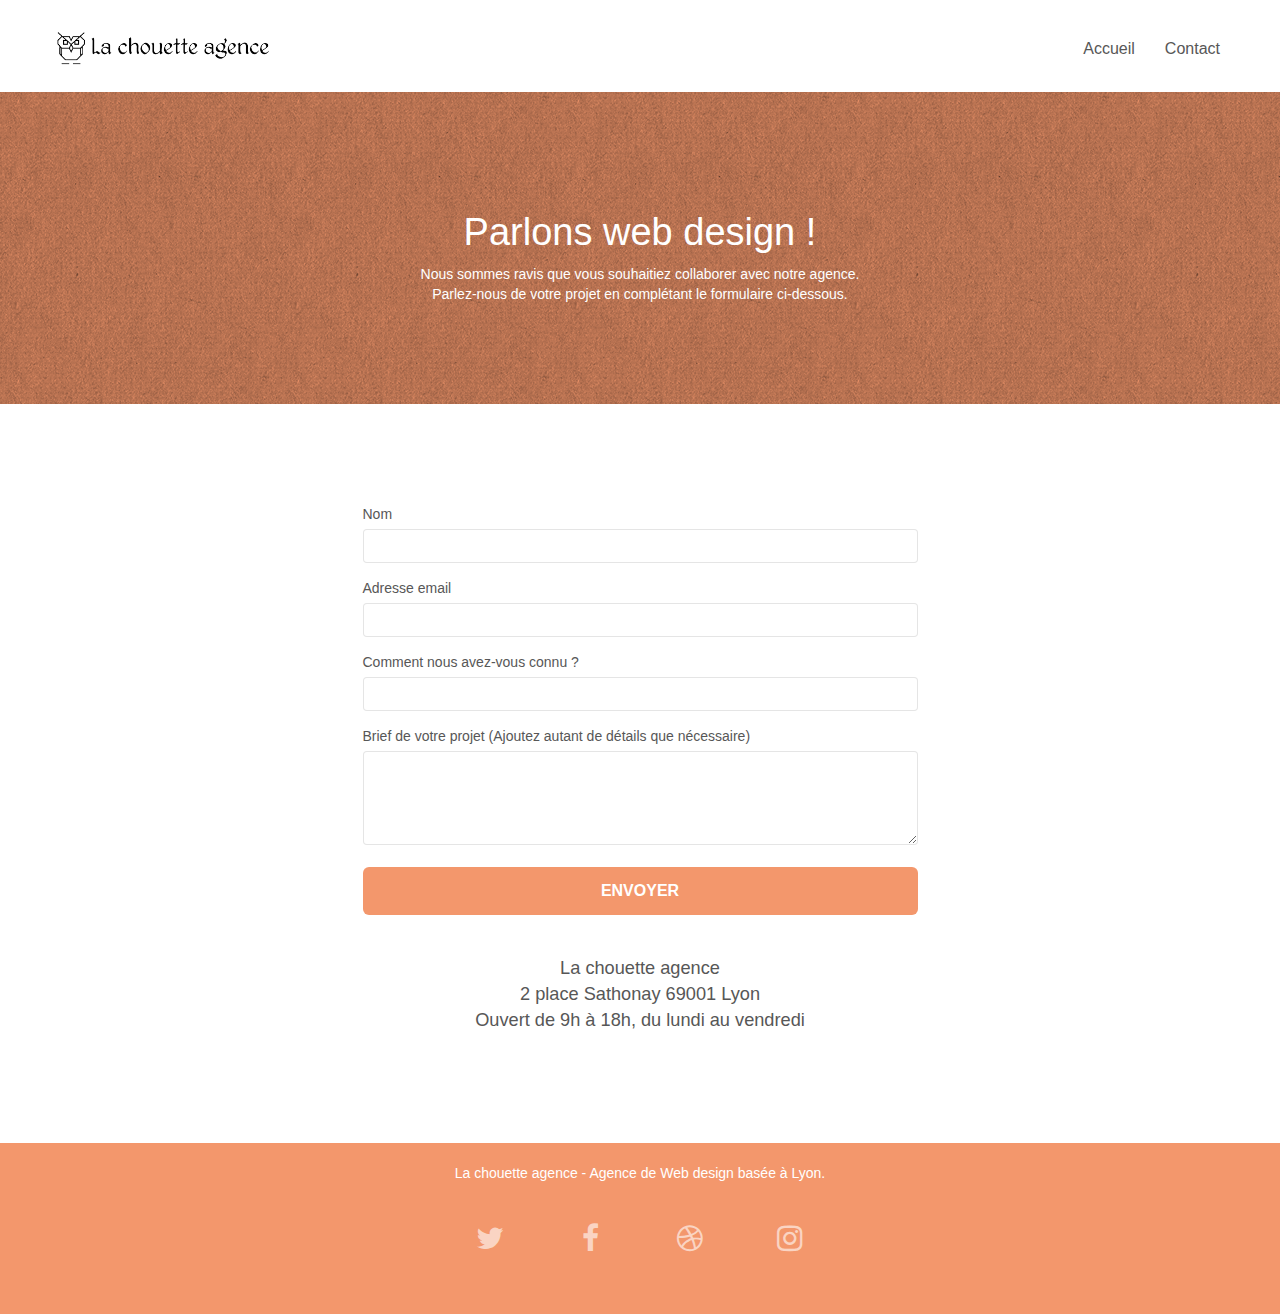
==== contact.html @ a2f92580 "fichier favicon.jpg" ====
<!doctype html>
<html lang="fr">
	<head>
		<meta charset="utf-8">
		<meta name="description" content="Page contact de la chouette agence">
		<meta name="viewport" content="width=device-width, initial-scale=1.0, viewport-fit=cover">
		<meta name="robots" content="index, follow">
		<link rel="shortcut icon" type="image/png" href="/favicon.jpg">
		<link rel="stylesheet" type="text/css" href="./css/bootstrap.css">
		<link rel="stylesheet" type="text/css" href="style.css">
		<link rel="stylesheet" type="text/css" href="./css/font-awesome.css">
		<link rel="stylesheet" type="text/css" href="./css/et-line.min.css">
		<script defer src="./js/jquery-2.1.0.min.js"></script>
		<script defer src="./js/bootstrap.min.js"></script>
		<script defer src="./js/blocs.min.js"></script>
		<script defer src="./js/jqBootstrapValidation.js"></script>
		<script defer src="./js/formHandler.js"></script>
		<title>Contact</title>

		
	<!-- Analytics -->
		<script>(function(w,d,s,l,i){w[l]=w[l]||[];w[l].push({'gtm.start':
		new Date().getTime(),event:'gtm.js'});var f=d.getElementsByTagName(s)[0],
		j=d.createElement(s),dl=l!='dataLayer'?'&l='+l:'';j.async=true;j.src=
		'https://www.googletagmanager.com/gtm.js?id='+i+dl;f.parentNode.insertBefore(j,f);
		})(window,document,'script','dataLayer','GTM-5S43QM8');</script>
	<!-- Analytics END -->
	</head>
	<body>
		<noscript>
			<iframe src="https://www.googletagmanager.com/ns.html?id=GTM-5S43QM8" height="0" width="0" style="display:none;visibility:hidden"></iframe>
		</noscript>
	<!-- Principal conteneur -->
		<main class="page-contact">
			<!-- bloc-0 -->
			<header class="bloc bgc-white l-bloc " id="bloc-0">
				<div class="container bloc-sm">
					<nav class="navbar row">
						<div class="navbar-header">
							<a class="navbar-brand" href="index.html">
								<img src="img/la-chouette-agence.png" alt="atlanta web design logo" height="40" />
							</a>
							<button id="nav-toggle" type="button" class="ui-navbar-toggle navbar-toggle" data-toggle="collapse" data-target=".navbar-1">
								<span class="sr-only">Toggle navigation</span><span class="icon-bar"></span><span class="icon-bar"></span><span class="icon-bar"></span>
							</button>
						</div>
						<div class="collapse navbar-collapse navbar-1 special-dropdown-nav">
							<ul class="site-navigation nav navbar-nav">
								<li>
									<a href="index.html">Accueil</a>
								</li>
								<li>
									<a href="contact.html">Contact</a>
								</li>
							</ul>
						</div>
					</nav>
				</div>
			</header>
			<!-- bloc-0 END -->

			<!-- bloc-6 -->
			<section class="bloc bg-dots-bg bg-repeat bgc-atomic-tangerine d-bloc bloc-bg-texture texture-paper" id="bloc-6">
				<div class="container bloc-lg">
					<div class="row">
						<div class="col-sm-12">
							<h1 class="text-center hero-bloc-text tc-white">
								Parlons web design !
							</h1>
							<p class="text-center mg-lg tc-white tight-width-whitespace">
								Nous sommes ravis que vous souhaitiez collaborer avec notre agence.<br>
								Parlez-nous de votre projet en complétant le formulaire ci-dessous.
							</p>
						</div>
					</div>
				</div>
			</section>
			<!-- bloc-6 END -->

			<!-- bloc-7 -->
			<section class="bloc bgc-white l-bloc" id="bloc-7">
				<div class="container bloc-lg">
					<div class="adress-contact">
						<div class="col-sm-6">
							<form id="form_1" novalidate success-msg="Your message has been sent." fail-msg="Sorry it seems that our mail server is not responding, Sorry for the inconvenience!">
								<div class="form-group">
									<label>
										Nom
									</label>
									<input id="name" class="form-control" required />
								</div>
								<div class="form-group">
									<label>
										Adresse email
									</label>
									<input id="email" class="form-control" type="email" required />
								</div>
								<div class="form-group">
									<label>
										Comment nous avez-vous connu ?
									</label>
									<input class="form-control" type="email" required id="input_504" />
								</div>
								<div class="form-group">
									<label>
										Brief de votre projet (Ajoutez autant de détails que nécessaire)<br>
									</label><textarea id="message" class="form-control" rows="4" cols="50" required></textarea> <!--A voir si c'est normal-->
								</div> 
								<button class="bloc-button btn btn-lg btn-block cta-hero btn-atomic-tangerine" type="submit">
									Envoyer
								</button>
							</form>
						</div>
						<div class="col-sm-7">
							<p>
								<a href="index.html">La chouette agence</a><br>2 place Sathonay 69001 Lyon<br>Ouvert de 9h à 18h, du lundi au vendredi<br>
							</p>
						</div>
					</div>
				</div>
			</section>
			<!-- bloc-7 END -->

			<!-- ScrollToTop Button -->
			<a class="bloc-button btn btn-d scrollToTop" onclick="scrollToTarget('1')"><span class="fa fa-chevron-up"></span></a>
			<!-- ScrollToTop Button END-->
			<!-- Footer - bloc-8 -->
			<footer class="bloc bgc-atomic-tangerine d-bloc" id="bloc-8">
				<div class="container bloc-sm">
					<div class="row">
						<div class="col-sm-12">
							<p class="text-center white">
								La chouette agence - Agence de Web design basée à Lyon.<br>
							</p>
							<div class="row row-no-gutters social">
								<div class="col-sm-3">
									<div class="text-center">
										<a class="social" href="index.html"><span class="fa fa-twitter icon-md"></span></a>
									</div>
								</div>
								<div class="col-sm-3">
									<div class="text-center">
										<a class="social" href="index.html"><span class="fa fa-facebook icon-md"></span></a>
									</div>
								</div>
								<div class="col-sm-3">
									<div class="text-center">
										<a class="social" href="index.html"><span class="fa fa-dribbble icon-md"></span></a>
									</div>
								</div>
								<div class="col-sm-3">
									<div class="text-center">
										<a class="social" href="index.html"><span class="fa fa-instagram icon-md"></span></a>
									</div>
								</div>
							</div>
						</div>
					</div>
				</div>
			</footer>
		<!-- Footer - bloc-8 END -->
		</main>
	<!-- Principal conteneur END -->
	</body>
</html>
---- style.css ----
body{margin:0;padding:0;background:#FFF;overflow-x:hidden;-webkit-font-smoothing:antialiased;-moz-osx-font-smoothing:grayscale}a,button{transition:all .3s ease-in-out;outline:none!important}a:hover{text-decoration:none;cursor:pointer}#page-loading-blocs-notifaction{position:fixed;top:0;bottom:0;width:100%;z-index:100000;background:#fff url("img/pageload-spinner.gif") no-repeat center center}.bloc{width:100%;clear:both;background:50% 50% no-repeat;-webkit-background-size:cover;-moz-background-size:cover;-o-background-size:cover;background-size:cover;position:relative}.bloc .container{padding-left:0;padding-right:0}.bloc-lg{padding:100px 50px}.bloc-md{padding:50px}.bloc-sm{padding:20px 50px}.bg-center,.bg-l-edge,.bg-r-edge,.bg-t-edge,.bg-b-edge,.bg-tl-edge,.bg-bl-edge,.bg-tr-edge,.bg-br-edge,.bg-repeat{-webkit-background-size:auto!important;-moz-background-size:auto!important;-o-background-size:auto!important;background-size:auto!important}.bg-repeat{background:repeat}.bg-t-edge{background:top no-repeat}.bloc-bg-texture::before{content:"";background-size:2px 2px;position:absolute;top:0;bottom:0;left:0;right:0}.texture-paper::before{background:url("img/texture-paper.png");background-size:280px 280px}.b-parallax{background-attachment:fixed}.d-bloc{color:rgba(255,255,255,.7)}.d-bloc button:hover{color:rgba(255,255,255,.9)}.d-bloc .icon-round,.d-bloc .icon-square,.d-bloc .icon-rounded,.d-bloc .icon-semi-rounded-a,.d-bloc .icon-semi-rounded-b{border-color:rgba(255,255,255,.9)}.d-bloc .divider-h span{border-color:rgba(255,255,255,.2)}.d-bloc .a-btn,.d-bloc .navbar a,.d-bloc .navbar-brand,.d-bloc a .icon-sm,.d-bloc a .icon-md,.d-bloc a .icon-lg,.d-bloc a .icon-xl,.d-bloc h1 a,.d-bloc h2 a,.d-bloc h3 a,.d-bloc h4 a,.d-bloc h5 a,.d-bloc h6 a,.d-bloc p a{color:rgba(255,255,255,.6)}.d-bloc .a-btn:hover,.d-bloc .navbar a:hover,.d-bloc .navbar-brand:hover,.d-bloc a:hover .icon-sm,.d-bloc a:hover .icon-md,.d-bloc a:hover .icon-lg,.d-bloc a:hover .icon-xl,.d-bloc h1 a:hover,.d-bloc h2 a:hover,.d-bloc h3 a:hover,.d-bloc h4 a:hover,.d-bloc h5 a:hover,.d-bloc h6 a:hover,.d-bloc p a:hover{color:rgba(255,255,255,1)}.d-bloc .navbar-toggle .icon-bar{background:rgba(255,255,255,1)}.d-bloc .btn-wire,.d-bloc .btn-wire:hover{color:rgba(255,255,255,1);border-color:rgba(255,255,255,1)}.d-bloc .panel{color:rgba(0,0,0,.5)}.d-bloc .panel button:hover{color:rgba(0,0,0,.7)}.d-bloc .panel icon{border-color:rgba(0,0,0,.7)}.d-bloc .panel .divider-h span{border-color:rgba(0,0,0,.1)}.d-bloc .panel .a-btn{color:rgba(0,0,0,.6)}.d-bloc .panel .a-btn:hover{color:rgba(0,0,0,1)}.d-bloc .panel .btn-wire,.d-bloc .panel .btn-wire:hover{color:rgba(0,0,0,.7);border-color:rgba(0,0,0,.3)}.d-bloc .panel,.l-bloc{color:rgba(0,0,0,.5)}.d-bloc .panel button:hover,.l-bloc button:hover{color:rgba(0,0,0,.7)}.l-bloc .icon-round,.l-bloc .icon-square,.l-bloc .icon-rounded,.l-bloc .icon-semi-rounded-a,.l-bloc .icon-semi-rounded-b{border-color:rgba(0,0,0,.7)}.d-bloc .panel .divider-h span,.l-bloc .divider-h span{border-color:rgba(0,0,0,.1)}.d-bloc .panel .a-btn,.l-bloc .a-btn,.l-bloc .navbar a,.l-bloc .navbar-brand,.l-bloc a .icon-sm,.l-bloc a .icon-md,.l-bloc a .icon-lg,.l-bloc a .icon-xl,.l-bloc h1 a,.l-bloc h2 a,.l-bloc h3 a,.l-bloc h4 a,.l-bloc h5 a,.l-bloc h6 a,.l-bloc p a{color:rgba(0,0,0,.6)}.d-bloc .panel .a-btn:hover,.l-bloc .a-btn:hover,.l-bloc .navbar a:hover,.l-bloc .navbar-brand:hover,.l-bloc a:hover .icon-sm,.l-bloc a:hover .icon-md,.l-bloc a:hover .icon-lg,.l-bloc a:hover .icon-xl,.l-bloc h1 a:hover,.l-bloc h2 a:hover,.l-bloc h3 a:hover,.l-bloc h4 a:hover,.l-bloc h5 a:hover,.l-bloc h6 a:hover,.l-bloc p a:hover{color:rgba(0,0,0,1)}.l-bloc .navbar-toggle .icon-bar{color:rgba(0,0,0,.6)}.d-bloc .panel .btn-wire,.d-bloc .panel .btn-wire:hover,.l-bloc .btn-wire,.l-bloc .btn-wire:hover{color:rgba(0,0,0,.7);border-color:rgba(0,0,0,.3)}.voffset{margin-top:30px}.voffset-lg{margin-top:80px}.row-no-gutters{margin-right:0;margin-left:0}.row.row-no-gutters>[class^="col-"],.row.row-no-gutters>[class*=" col-"]{padding-right:0;padding-left:0}#bloc-1-hero h1{font-size:32px}.navbar{margin-bottom:0;z-index:1}.navbar-brand{height:auto;padding:3px 15px;font-size:25px;font-weight:normal;font-weight:600;line-height:44px}.navbar-brand img{max-height:200px;margin:0 5px 0 0;display:inline}.navbar-brand img[src$=svg]{min-width:100px}.nav-center .navbar-brand img{margin:0}.navbar .nav{padding-top:2px;margin-right:-16px;float:right;z-index:1}.nav>li{float:left;margin-top:4px;font-size:16px}.navbar-nav .open .dropdown-menu>li>a{text-align:inherit}.nav>li a:hover,.nav>li a:focus{background:transparent}.navbar-toggle{margin:10px 10px 0 0;border:0}.navbar-toggle:hover{background:transparent!important}.navbar-toggle .icon-bar{background-color:rgba(0,0,0,.5);width:26px}.nav-invert .navbar .nav{float:left}.nav-invert .navbar-header,.nav-invert .navbar-brand{float:right;position:relative;z-index:2}.text-center{text-align:center}@media(min-width:768px){.site-navigation{position:absolute;top:50%;right:20px;transform:translate(0,-50%);-webkit-transform:translateY(-50%)}.nav>li .dropdown-menu a,.nav>li .dropdown-menu a:hover{color:#484848}.nav-invert .site-navigation{left:0;right:0}.nav-center{text-align:center}.nav-center .navbar-header{width:100%}.nav-center .navbar-header,.nav-center .navbar-brand,.nav-center .nav>li{float:none;display:inline-block}.nav-center .site-navigation{position:relative;width:100%;right:0;margin-right:0;margin-top:20px}.nav-center.mini-nav .navbar-toggle{float:none;margin:10px auto 0}}.nav>li>.dropdown a{background:none!important;display:block;padding:14px 15px}nav .caret{margin:0 5px}.dropdown-menu .dropdown-menu{top:-8px;left:100%}.dropdown-menu .dropmenu-flow-right{top:100%;left:0;margin-left:-1px;border-top-left-radius:0;border-top-right-radius:0}.dropdown-menu .dropdown span{border:4px solid black;border-top-color:transparent;border-right-color:transparent;border-bottom-color:transparent;margin:6px -5px 0 0!important;float:right}.mg-md{margin-top:10px;margin-bottom:20px}.mg-lg{margin-top:10px;margin-bottom:40px}.btn{margin:0 5px 5px 0}.btn.pull-right{margin:0 0 5px 5px}.btn-d,.btn-d:hover,.btn-d:focus{color:#FFF;background:rgba(0,0,0,.3)}button{outline:none!important}.btn-rd{border-radius:40px}.btn-clean{border:1px solid rgba(0,0,0,.08);border-bottom-color:rgba(0,0,0,.1);text-shadow:0 1px 0 rgba(0,0,1,.1);box-shadow:0 1px 3px rgba(0,0,1,.25),inset 0 1px 0 0 rgba(255,255,255,.15)}.icon-md{font-size:30px!important}.icon-lg{font-size:60px!important}.sm-shadow{text-shadow:0 1px 2px rgba(0,0,0,.3)}.panel-sq,.panel-sq .panel-heading,.panel-sq .panel-footer{border-radius:0}.panel-rd{border-radius:30px}.panel-rd .panel-heading{border-radius:29px 29px 0 0}.panel-rd .panel-footer{border-radius:0 0 29px 29px}.form-control{border-color:rgba(0,0,0,.1);box-shadow:none}.scrollToTop{width:40px;height:40px;position:fixed;bottom:20px;right:20px;opacity:0;z-index:500;transition:all .3s ease-in-out}.scrollToTop span{margin-top:6px}.showScrollTop{font-size:14px;opacity:1}a[data-lightbox]{position:relative;display:block;text-align:center}a[data-lightbox]:hover::before{content:"+";font-family:"HelveticaNeue-Light","Helvetica Neue Light","Helvetica Neue",Helvetica,Arial;font-size:32px;width:50px;height:50px;margin-left:-25px;border-radius:50%;background:rgba(0,0,0,.6);color:#FFF;font-weight:100;z-index:1;position:absolute;top:50%;transform:translateY(-50%);-webkit-transform:translateY(-50%)}a[data-lightbox]:hover img{opacity:.6;-webkit-animation-fill-mode:none;animation-fill-mode:none}#lightbox-modal{display:flex;align-items:center}#lightbox-modal .modal-dialog{width:90%;max-width:900px;margin:0 auto 0}#lightbox-modal .modal-dialog img{max-height:90vh;margin:0 auto}.lightbox-caption{padding:20px;color:#FFF;background:rgba(0,0,0,.5);position:absolute;left:15px;right:15px;bottom:5px}.close-lightbox{color:#FFF;font-size:30px;position:absolute;top:20px;right:20px;z-index:20;background:rgba(0,0,0,.5);border:0;line-height:30px;padding:0 9px 5px;opacity:.3}.close-lightbox:hover,.next-lightbox:hover,.prev-lightbox:hover{opacity:1.0;color:#FFF}.next-lightbox,.prev-lightbox{font-size:20px;color:rgba(255,255,255,.9);background:rgba(0,0,0,.5);transition:all .2s ease-in-out;position:absolute;top:45%;z-index:1;opacity:.4}.next-lightbox{padding:6px 8px 1px 13px;right:25px}.prev-lightbox{padding:6px 13px 1px 10px;left:25px}.snapshot-lb .modal-body{padding-bottom:45px}.snapshot-lb .lightbox-caption{padding:0;color:rgba(0,0,0,.5);background:0}h1,h2,h3,h4,h5,h6,p,label,.btn,a{font-family:"helvetica";font-weight:400;color:#575757!important}.container{max-width:1440px;margin:0 auto}.hero-bloc-text{font-size:38px}.hero-bloc-text-sub{font-size:36px}.statement-bloc-text{line-height:26px;font-style:italic;font-size:20px;text-align:center;font-weight:lighter;max-width:520px;margin:auto auto auto auto}p{font-size:1em}cite{font-size:.8em}.tight-width-whitespace{max-width:600px;margin:auto auto auto auto}.h1{font-size:20px;font-family:"Open Sans"}.cta-hero{margin-top:22px;color:#fff!important;text-transform:uppercase;padding:12px 28px 12px 28px;font-size:16px;font-weight:700}.social{max-width:400px;margin:40px auto}h2{font-size:2em;line-height:1.4em}h3{font-size:15px;text-transform:uppercase;font-weight:700;color:#333!important}.med-width-whitespace{max-width:800px;margin:auto auto auto auto;box-shadow:0 0 0 #000}h1{color:#333!important}h4{color:#333!important}.icons{margin-bottom:14px;margin-top:24px}.white{color:#fff!important}.portfolio-thumb{margin:auto}.portfolio-row{margin-bottom:44px;margin-top:50px}.avatar{box-shadow:0 4px 9px rgba(0,0,0,0.3)}.black-background{background-color:rgba(165,147,99,0.7);padding:40px 40px 40px 40px}.bold-link{font-weight:900;text-decoration:underline!important}.bgc-white{background-color:#fff}.bgc-dark-slate-blue{background-color:#364577}.bgc-atomic-tangerine{background-color:#f3976c}.tc-white{color:white!important}.btn-atomic-tangerine{background:#f3976c;color:#fff!important}.btn-atomic-tangerine:hover{background:#c27956!important;color:#fff!important}.ltc-white{color:#fff!important}.ltc-white:hover{color:#ccc!important}.ltc-atomic-tangerine{color:#f3976c!important}.ltc-atomic-tangerine:hover{color:#c27956!important}.icon-dark-slate-blue{color:#364577!important;border-color:#364577!important}.bg-dots-bg{background-image:url("img/dots-bg.png")}.bg-lines-h2-bg{background-image:url("img/lines-h2-bg.png")}.bg-banniere{background-image:url("img/la-chouette-agence-banniere.webp")}.bg-presentation{background-image:url("img/image-de-presentation.webp")}.adress-contact{display:flex;flex-direction:column;align-items:center}.col-sm-6{width:50%}.col-sm-7{text-align:center;font-size:1.3em}.bloc-button{margin-bottom:40px}@media(max-width:1024px){.bloc{padding-left:20px;padding-right:20px}.bloc.full-width-bloc,.bloc-tile-2.full-width-bloc .container,.bloc-tile-3.full-width-bloc .container,.bloc-tile-4.full-width-bloc .container{padding-left:0;padding-right:0}}@media(max-width:992px) and (min-width:768px){.navbar .nav{max-width:80%}.nav-center.navbar .nav{max-width:100%}}@media only screen and (min-device-width:768px) and (max-device-width:1024px) and (orientation:landscape){.b-parallax{background-attachment:scroll}}@media only screen and (min-device-width:1024px) and (max-device-width:1366px) and (-webkit-min-device-pixel-ratio:1.5){.b-parallax{background-attachment:scroll}}@media(max-width:991px){.container{width:100%}.b-parallax{background-attachment:scroll}.page-container,#hero-bloc{overflow-x:hidden;position:relative}.bloc{padding-left:constant(safe-area-inset-left);padding-right:constant(safe-area-inset-right)}.bloc-group,.bloc-group .bloc{display:block;width:100%}.bloc-fill-screen .fill-bloc-top-edge,.bloc-fill-screen .fill-bloc-bottom-edge{padding:0 20px;padding-left:constant(safe-area-inset-left);padding-right:constant(safe-area-inset-right)}}@media(max-width:767px){.page-container{overflow-x:hidden;position:relative}h1,h2,h3,h4,h5,h6,p,#disqus_thread{padding-left:10px!important;padding-right:10px!important}.b-parallax{background-attachment:scroll}.navbar .nav{padding-top:0;border-top:1px solid rgba(0,0,0,.2);float:none!important}.navbar.row{margin-left:0;margin-right:0}.site-navigation{position:inherit;transform:none;-webkit-transform:none;-ms-transform:none}.nav>li{margin-top:0;border-bottom:1px solid rgba(0,0,0,.1);background:rgba(0,0,0,.05);text-align:left;padding-left:15px;width:100%}.nav>li:hover{background:rgba(0,0,0,.08)}.dropdown .dropdown a .caret{float:none;margin:5px 0 0 10px!important;border:4px solid black;border-bottom-color:transparent;border-right-color:transparent;border-left-color:transparent}#hero-bloc .navbar .nav{background:rgba(0,0,0,.8)}#hero-bloc .navbar .nav a{color:rgba(255,255,255,.6)}.hero{padding:50px 0}.hero-nav{left:-1px;right:-1px}.navbar-collapse{padding:0;overflow-x:hidden;-webkit-box-shadow:none;box-shadow:none}.navbar-brand img{max-height:40px;width:auto}.nav-invert .navbar-header{float:none;width:100%}.nav-invert .navbar-toggle{float:left;margin-left:10px}.bloc{padding-left:0;padding-right:0}.bloc-xxl,.bloc-xl,.bloc-lg{padding:40px 0}.bloc-sm,.bloc-md{padding-left:0;padding-right:0}.bloc-tile-2 .container,.bloc-tile-3 .container,.bloc-tile-4 .container,.bloc-fill-screen .fill-bloc-top-edge,.bloc-fill-screen .fill-bloc-bottom-edge{padding-left:0;padding-right:0}.a-block{padding:0 10px}.btn-dwn{display:none}.voffset{margin-top:5px}.voffset-md{margin-top:20px}.voffset-lg{margin-top:30px}form{padding:5px}.close-lightbox{display:inline-block}.blocsapp-device-iphone5{background-size:216px 425px;padding-top:60px;width:216px;height:425px}.blocsapp-device-iphone5 img{width:180px;height:320px}.col-sm-6{width:80%}}@media(max-width:425px){.bloc{padding-left:0;padding-right:0}}@media(max-width:767px){.bloc-mob-center-text{text-align:center}.social{display:flex;justify-content:space-between;margin:20px auto}.bloc-lg{text-align:center}.col-sm-10{width:100%}.img-responsive{width:450px}}
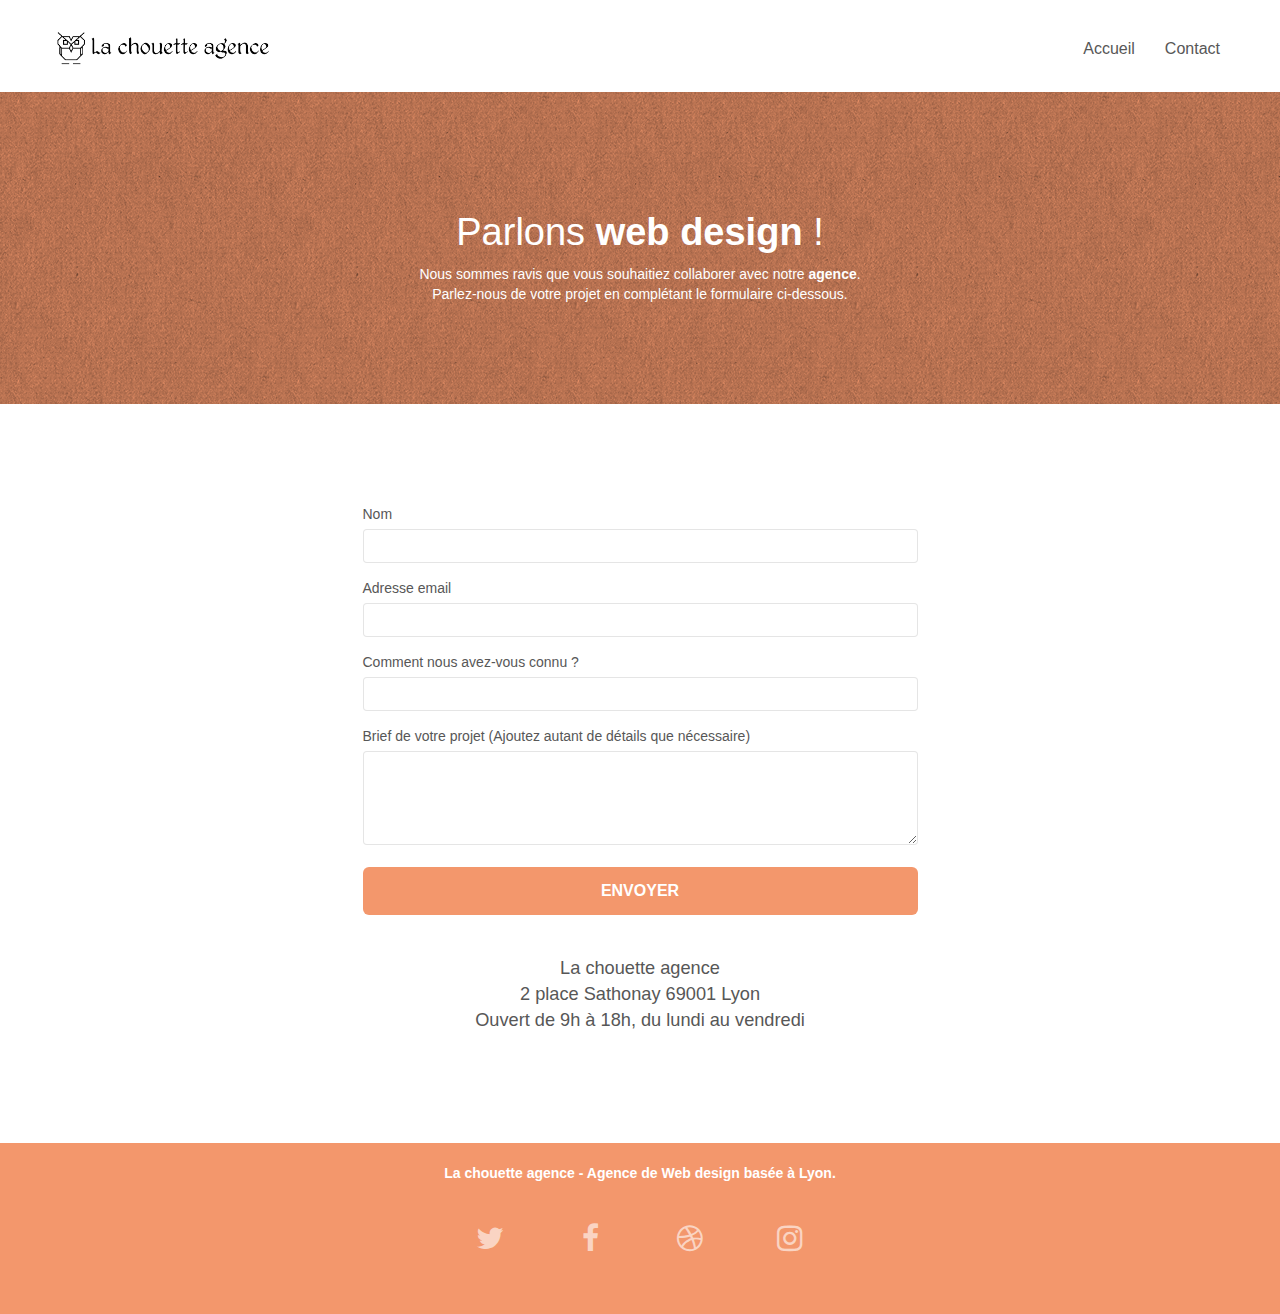
==== commit 56415605: "balisage strong" ====
--- a/contact.html
+++ b/contact.html
@@ -5,7 +5,7 @@
 		<meta name="description" content="Page contact de la chouette agence">
 		<meta name="viewport" content="width=device-width, initial-scale=1.0, viewport-fit=cover">
 		<meta name="robots" content="index, follow">
-		<link rel="shortcut icon" type="image/png" href="/favicon.jpg">
+		<link rel="shortcut icon" type="image/png" href="favicon.jpg">
 		<link rel="stylesheet" type="text/css" href="./css/bootstrap.css">
 		<link rel="stylesheet" type="text/css" href="style.css">
 		<link rel="stylesheet" type="text/css" href="./css/font-awesome.css">
@@ -65,10 +65,10 @@
 					<div class="row">
 						<div class="col-sm-12">
 							<h1 class="text-center hero-bloc-text tc-white">
-								Parlons web design !
+								Parlons <strong>web design</strong> !
 							</h1>
 							<p class="text-center mg-lg tc-white tight-width-whitespace">
-								Nous sommes ravis que vous souhaitiez collaborer avec notre agence.<br>
+								Nous sommes ravis que vous souhaitiez collaborer avec notre <strong>agence</strong>.<br>
 								Parlez-nous de votre projet en complétant le formulaire ci-dessous.
 							</p>
 						</div>
@@ -130,7 +130,7 @@
 					<div class="row">
 						<div class="col-sm-12">
 							<p class="text-center white">
-								La chouette agence - Agence de Web design basée à Lyon.<br>
+								<strong>La chouette agence - Agence de Web design basée à Lyon.</strong><br>
 							</p>
 							<div class="row row-no-gutters social">
 								<div class="col-sm-3">
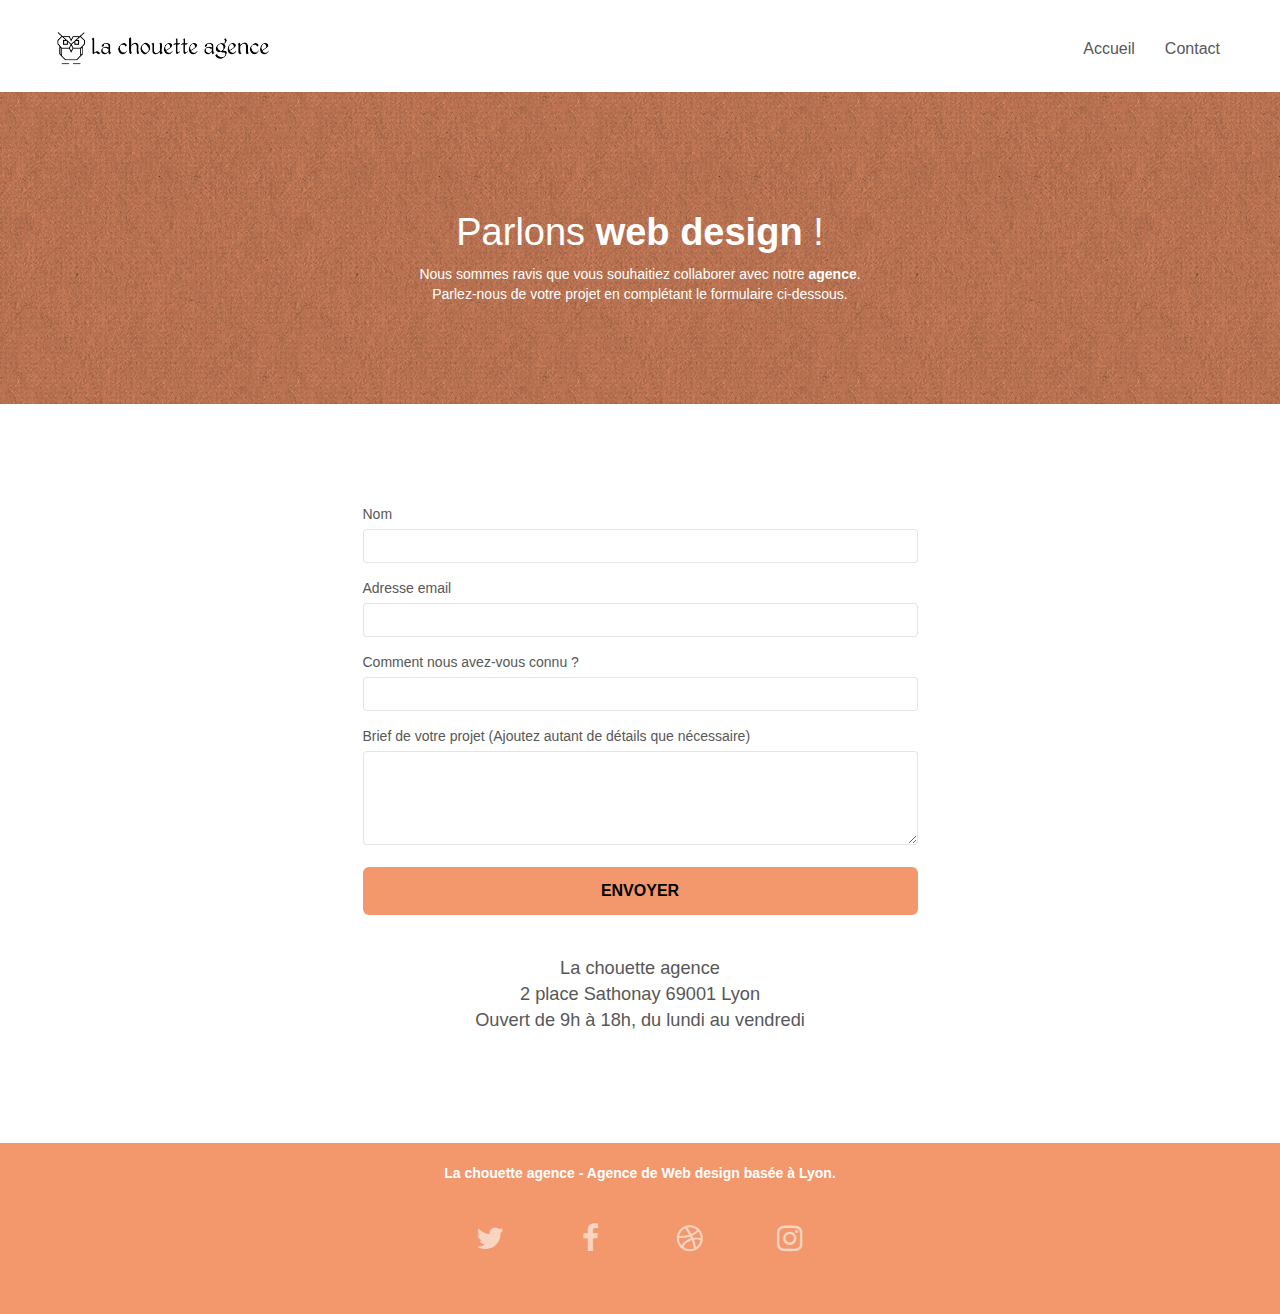
==== commit 81042e8c: "fichier contact.html" ====
--- a/contact.html
+++ b/contact.html
@@ -5,11 +5,12 @@
 		<meta name="description" content="Page contact de la chouette agence">
 		<meta name="viewport" content="width=device-width, initial-scale=1.0, viewport-fit=cover">
 		<meta name="robots" content="index, follow">
+		<meta name="google-site-verification" content="4RukmcJDW3Z5JMfzsbaiPiOfcgIghP70BlbzWwU70LM" />
 		<link rel="shortcut icon" type="image/png" href="favicon.jpg">
 		<link rel="stylesheet" type="text/css" href="./css/bootstrap.css">
 		<link rel="stylesheet" type="text/css" href="style.css">
 		<link rel="stylesheet" type="text/css" href="./css/font-awesome.css">
-		<link rel="stylesheet" type="text/css" href="./css/et-line.min.css">
+		<link rel="stylesheet" type="text/css" href="./css/et-line.css">
 		<script defer src="./js/jquery-2.1.0.min.js"></script>
 		<script defer src="./js/bootstrap.min.js"></script>
 		<script defer src="./js/blocs.min.js"></script>
--- a/style.css
+++ b/style.css
@@ -1 +1 @@
-body{margin:0;padding:0;background:#FFF;overflow-x:hidden;-webkit-font-smoothing:antialiased;-moz-osx-font-smoothing:grayscale}a,button{transition:all .3s ease-in-out;outline:none!important}a:hover{text-decoration:none;cursor:pointer}#page-loading-blocs-notifaction{position:fixed;top:0;bottom:0;width:100%;z-index:100000;background:#fff url("img/pageload-spinner.gif") no-repeat center center}.bloc{width:100%;clear:both;background:50% 50% no-repeat;-webkit-background-size:cover;-moz-background-size:cover;-o-background-size:cover;background-size:cover;position:relative}.bloc .container{padding-left:0;padding-right:0}.bloc-lg{padding:100px 50px}.bloc-md{padding:50px}.bloc-sm{padding:20px 50px}.bg-center,.bg-l-edge,.bg-r-edge,.bg-t-edge,.bg-b-edge,.bg-tl-edge,.bg-bl-edge,.bg-tr-edge,.bg-br-edge,.bg-repeat{-webkit-background-size:auto!important;-moz-background-size:auto!important;-o-background-size:auto!important;background-size:auto!important}.bg-repeat{background:repeat}.bg-t-edge{background:top no-repeat}.bloc-bg-texture::before{content:"";background-size:2px 2px;position:absolute;top:0;bottom:0;left:0;right:0}.texture-paper::before{background:url("img/texture-paper.png");background-size:280px 280px}.b-parallax{background-attachment:fixed}.d-bloc{color:rgba(255,255,255,.7)}.d-bloc button:hover{color:rgba(255,255,255,.9)}.d-bloc .icon-round,.d-bloc .icon-square,.d-bloc .icon-rounded,.d-bloc .icon-semi-rounded-a,.d-bloc .icon-semi-rounded-b{border-color:rgba(255,255,255,.9)}.d-bloc .divider-h span{border-color:rgba(255,255,255,.2)}.d-bloc .a-btn,.d-bloc .navbar a,.d-bloc .navbar-brand,.d-bloc a .icon-sm,.d-bloc a .icon-md,.d-bloc a .icon-lg,.d-bloc a .icon-xl,.d-bloc h1 a,.d-bloc h2 a,.d-bloc h3 a,.d-bloc h4 a,.d-bloc h5 a,.d-bloc h6 a,.d-bloc p a{color:rgba(255,255,255,.6)}.d-bloc .a-btn:hover,.d-bloc .navbar a:hover,.d-bloc .navbar-brand:hover,.d-bloc a:hover .icon-sm,.d-bloc a:hover .icon-md,.d-bloc a:hover .icon-lg,.d-bloc a:hover .icon-xl,.d-bloc h1 a:hover,.d-bloc h2 a:hover,.d-bloc h3 a:hover,.d-bloc h4 a:hover,.d-bloc h5 a:hover,.d-bloc h6 a:hover,.d-bloc p a:hover{color:rgba(255,255,255,1)}.d-bloc .navbar-toggle .icon-bar{background:rgba(255,255,255,1)}.d-bloc .btn-wire,.d-bloc .btn-wire:hover{color:rgba(255,255,255,1);border-color:rgba(255,255,255,1)}.d-bloc .panel{color:rgba(0,0,0,.5)}.d-bloc .panel button:hover{color:rgba(0,0,0,.7)}.d-bloc .panel icon{border-color:rgba(0,0,0,.7)}.d-bloc .panel .divider-h span{border-color:rgba(0,0,0,.1)}.d-bloc .panel .a-btn{color:rgba(0,0,0,.6)}.d-bloc .panel .a-btn:hover{color:rgba(0,0,0,1)}.d-bloc .panel .btn-wire,.d-bloc .panel .btn-wire:hover{color:rgba(0,0,0,.7);border-color:rgba(0,0,0,.3)}.d-bloc .panel,.l-bloc{color:rgba(0,0,0,.5)}.d-bloc .panel button:hover,.l-bloc button:hover{color:rgba(0,0,0,.7)}.l-bloc .icon-round,.l-bloc .icon-square,.l-bloc .icon-rounded,.l-bloc .icon-semi-rounded-a,.l-bloc .icon-semi-rounded-b{border-color:rgba(0,0,0,.7)}.d-bloc .panel .divider-h span,.l-bloc .divider-h span{border-color:rgba(0,0,0,.1)}.d-bloc .panel .a-btn,.l-bloc .a-btn,.l-bloc .navbar a,.l-bloc .navbar-brand,.l-bloc a .icon-sm,.l-bloc a .icon-md,.l-bloc a .icon-lg,.l-bloc a .icon-xl,.l-bloc h1 a,.l-bloc h2 a,.l-bloc h3 a,.l-bloc h4 a,.l-bloc h5 a,.l-bloc h6 a,.l-bloc p a{color:rgba(0,0,0,.6)}.d-bloc .panel .a-btn:hover,.l-bloc .a-btn:hover,.l-bloc .navbar a:hover,.l-bloc .navbar-brand:hover,.l-bloc a:hover .icon-sm,.l-bloc a:hover .icon-md,.l-bloc a:hover .icon-lg,.l-bloc a:hover .icon-xl,.l-bloc h1 a:hover,.l-bloc h2 a:hover,.l-bloc h3 a:hover,.l-bloc h4 a:hover,.l-bloc h5 a:hover,.l-bloc h6 a:hover,.l-bloc p a:hover{color:rgba(0,0,0,1)}.l-bloc .navbar-toggle .icon-bar{color:rgba(0,0,0,.6)}.d-bloc .panel .btn-wire,.d-bloc .panel .btn-wire:hover,.l-bloc .btn-wire,.l-bloc .btn-wire:hover{color:rgba(0,0,0,.7);border-color:rgba(0,0,0,.3)}.voffset{margin-top:30px}.voffset-lg{margin-top:80px}.row-no-gutters{margin-right:0;margin-left:0}.row.row-no-gutters>[class^="col-"],.row.row-no-gutters>[class*=" col-"]{padding-right:0;padding-left:0}#bloc-1-hero h1{font-size:32px}.navbar{margin-bottom:0;z-index:1}.navbar-brand{height:auto;padding:3px 15px;font-size:25px;font-weight:normal;font-weight:600;line-height:44px}.navbar-brand img{max-height:200px;margin:0 5px 0 0;display:inline}.navbar-brand img[src$=svg]{min-width:100px}.nav-center .navbar-brand img{margin:0}.navbar .nav{padding-top:2px;margin-right:-16px;float:right;z-index:1}.nav>li{float:left;margin-top:4px;font-size:16px}.navbar-nav .open .dropdown-menu>li>a{text-align:inherit}.nav>li a:hover,.nav>li a:focus{background:transparent}.navbar-toggle{margin:10px 10px 0 0;border:0}.navbar-toggle:hover{background:transparent!important}.navbar-toggle .icon-bar{background-color:rgba(0,0,0,.5);width:26px}.nav-invert .navbar .nav{float:left}.nav-invert .navbar-header,.nav-invert .navbar-brand{float:right;position:relative;z-index:2}.text-center{text-align:center}@media(min-width:768px){.site-navigation{position:absolute;top:50%;right:20px;transform:translate(0,-50%);-webkit-transform:translateY(-50%)}.nav>li .dropdown-menu a,.nav>li .dropdown-menu a:hover{color:#484848}.nav-invert .site-navigation{left:0;right:0}.nav-center{text-align:center}.nav-center .navbar-header{width:100%}.nav-center .navbar-header,.nav-center .navbar-brand,.nav-center .nav>li{float:none;display:inline-block}.nav-center .site-navigation{position:relative;width:100%;right:0;margin-right:0;margin-top:20px}.nav-center.mini-nav .navbar-toggle{float:none;margin:10px auto 0}}.nav>li>.dropdown a{background:none!important;display:block;padding:14px 15px}nav .caret{margin:0 5px}.dropdown-menu .dropdown-menu{top:-8px;left:100%}.dropdown-menu .dropmenu-flow-right{top:100%;left:0;margin-left:-1px;border-top-left-radius:0;border-top-right-radius:0}.dropdown-menu .dropdown span{border:4px solid black;border-top-color:transparent;border-right-color:transparent;border-bottom-color:transparent;margin:6px -5px 0 0!important;float:right}.mg-md{margin-top:10px;margin-bottom:20px}.mg-lg{margin-top:10px;margin-bottom:40px}.btn{margin:0 5px 5px 0}.btn.pull-right{margin:0 0 5px 5px}.btn-d,.btn-d:hover,.btn-d:focus{color:#FFF;background:rgba(0,0,0,.3)}button{outline:none!important}.btn-rd{border-radius:40px}.btn-clean{border:1px solid rgba(0,0,0,.08);border-bottom-color:rgba(0,0,0,.1);text-shadow:0 1px 0 rgba(0,0,1,.1);box-shadow:0 1px 3px rgba(0,0,1,.25),inset 0 1px 0 0 rgba(255,255,255,.15)}.icon-md{font-size:30px!important}.icon-lg{font-size:60px!important}.sm-shadow{text-shadow:0 1px 2px rgba(0,0,0,.3)}.panel-sq,.panel-sq .panel-heading,.panel-sq .panel-footer{border-radius:0}.panel-rd{border-radius:30px}.panel-rd .panel-heading{border-radius:29px 29px 0 0}.panel-rd .panel-footer{border-radius:0 0 29px 29px}.form-control{border-color:rgba(0,0,0,.1);box-shadow:none}.scrollToTop{width:40px;height:40px;position:fixed;bottom:20px;right:20px;opacity:0;z-index:500;transition:all .3s ease-in-out}.scrollToTop span{margin-top:6px}.showScrollTop{font-size:14px;opacity:1}a[data-lightbox]{position:relative;display:block;text-align:center}a[data-lightbox]:hover::before{content:"+";font-family:"HelveticaNeue-Light","Helvetica Neue Light","Helvetica Neue",Helvetica,Arial;font-size:32px;width:50px;height:50px;margin-left:-25px;border-radius:50%;background:rgba(0,0,0,.6);color:#FFF;font-weight:100;z-index:1;position:absolute;top:50%;transform:translateY(-50%);-webkit-transform:translateY(-50%)}a[data-lightbox]:hover img{opacity:.6;-webkit-animation-fill-mode:none;animation-fill-mode:none}#lightbox-modal{display:flex;align-items:center}#lightbox-modal .modal-dialog{width:90%;max-width:900px;margin:0 auto 0}#lightbox-modal .modal-dialog img{max-height:90vh;margin:0 auto}.lightbox-caption{padding:20px;color:#FFF;background:rgba(0,0,0,.5);position:absolute;left:15px;right:15px;bottom:5px}.close-lightbox{color:#FFF;font-size:30px;position:absolute;top:20px;right:20px;z-index:20;background:rgba(0,0,0,.5);border:0;line-height:30px;padding:0 9px 5px;opacity:.3}.close-lightbox:hover,.next-lightbox:hover,.prev-lightbox:hover{opacity:1.0;color:#FFF}.next-lightbox,.prev-lightbox{font-size:20px;color:rgba(255,255,255,.9);background:rgba(0,0,0,.5);transition:all .2s ease-in-out;position:absolute;top:45%;z-index:1;opacity:.4}.next-lightbox{padding:6px 8px 1px 13px;right:25px}.prev-lightbox{padding:6px 13px 1px 10px;left:25px}.snapshot-lb .modal-body{padding-bottom:45px}.snapshot-lb .lightbox-caption{padding:0;color:rgba(0,0,0,.5);background:0}h1,h2,h3,h4,h5,h6,p,label,.btn,a{font-family:"helvetica";font-weight:400;color:#575757!important}.container{max-width:1440px;margin:0 auto}.hero-bloc-text{font-size:38px}.hero-bloc-text-sub{font-size:36px}.statement-bloc-text{line-height:26px;font-style:italic;font-size:20px;text-align:center;font-weight:lighter;max-width:520px;margin:auto auto auto auto}p{font-size:1em}cite{font-size:.8em}.tight-width-whitespace{max-width:600px;margin:auto auto auto auto}.h1{font-size:20px;font-family:"Open Sans"}.cta-hero{margin-top:22px;color:#fff!important;text-transform:uppercase;padding:12px 28px 12px 28px;font-size:16px;font-weight:700}.social{max-width:400px;margin:40px auto}h2{font-size:2em;line-height:1.4em}h3{font-size:15px;text-transform:uppercase;font-weight:700;color:#333!important}.med-width-whitespace{max-width:800px;margin:auto auto auto auto;box-shadow:0 0 0 #000}h1{color:#333!important}h4{color:#333!important}.icons{margin-bottom:14px;margin-top:24px}.white{color:#fff!important}.portfolio-thumb{margin:auto}.portfolio-row{margin-bottom:44px;margin-top:50px}.avatar{box-shadow:0 4px 9px rgba(0,0,0,0.3)}.black-background{background-color:rgba(165,147,99,0.7);padding:40px 40px 40px 40px}.bold-link{font-weight:900;text-decoration:underline!important}.bgc-white{background-color:#fff}.bgc-dark-slate-blue{background-color:#364577}.bgc-atomic-tangerine{background-color:#f3976c}.tc-white{color:white!important}.btn-atomic-tangerine{background:#f3976c;color:#fff!important}.btn-atomic-tangerine:hover{background:#c27956!important;color:#fff!important}.ltc-white{color:#fff!important}.ltc-white:hover{color:#ccc!important}.ltc-atomic-tangerine{color:#f3976c!important}.ltc-atomic-tangerine:hover{color:#c27956!important}.icon-dark-slate-blue{color:#364577!important;border-color:#364577!important}.bg-dots-bg{background-image:url("img/dots-bg.png")}.bg-lines-h2-bg{background-image:url("img/lines-h2-bg.png")}.bg-banniere{background-image:url("img/la-chouette-agence-banniere.webp")}.bg-presentation{background-image:url("img/image-de-presentation.webp")}.adress-contact{display:flex;flex-direction:column;align-items:center}.col-sm-6{width:50%}.col-sm-7{text-align:center;font-size:1.3em}.bloc-button{margin-bottom:40px}@media(max-width:1024px){.bloc{padding-left:20px;padding-right:20px}.bloc.full-width-bloc,.bloc-tile-2.full-width-bloc .container,.bloc-tile-3.full-width-bloc .container,.bloc-tile-4.full-width-bloc .container{padding-left:0;padding-right:0}}@media(max-width:992px) and (min-width:768px){.navbar .nav{max-width:80%}.nav-center.navbar .nav{max-width:100%}}@media only screen and (min-device-width:768px) and (max-device-width:1024px) and (orientation:landscape){.b-parallax{background-attachment:scroll}}@media only screen and (min-device-width:1024px) and (max-device-width:1366px) and (-webkit-min-device-pixel-ratio:1.5){.b-parallax{background-attachment:scroll}}@media(max-width:991px){.container{width:100%}.b-parallax{background-attachment:scroll}.page-container,#hero-bloc{overflow-x:hidden;position:relative}.bloc{padding-left:constant(safe-area-inset-left);padding-right:constant(safe-area-inset-right)}.bloc-group,.bloc-group .bloc{display:block;width:100%}.bloc-fill-screen .fill-bloc-top-edge,.bloc-fill-screen .fill-bloc-bottom-edge{padding:0 20px;padding-left:constant(safe-area-inset-left);padding-right:constant(safe-area-inset-right)}}@media(max-width:767px){.page-container{overflow-x:hidden;position:relative}h1,h2,h3,h4,h5,h6,p,#disqus_thread{padding-left:10px!important;padding-right:10px!important}.b-parallax{background-attachment:scroll}.navbar .nav{padding-top:0;border-top:1px solid rgba(0,0,0,.2);float:none!important}.navbar.row{margin-left:0;margin-right:0}.site-navigation{position:inherit;transform:none;-webkit-transform:none;-ms-transform:none}.nav>li{margin-top:0;border-bottom:1px solid rgba(0,0,0,.1);background:rgba(0,0,0,.05);text-align:left;padding-left:15px;width:100%}.nav>li:hover{background:rgba(0,0,0,.08)}.dropdown .dropdown a .caret{float:none;margin:5px 0 0 10px!important;border:4px solid black;border-bottom-color:transparent;border-right-color:transparent;border-left-color:transparent}#hero-bloc .navbar .nav{background:rgba(0,0,0,.8)}#hero-bloc .navbar .nav a{color:rgba(255,255,255,.6)}.hero{padding:50px 0}.hero-nav{left:-1px;right:-1px}.navbar-collapse{padding:0;overflow-x:hidden;-webkit-box-shadow:none;box-shadow:none}.navbar-brand img{max-height:40px;width:auto}.nav-invert .navbar-header{float:none;width:100%}.nav-invert .navbar-toggle{float:left;margin-left:10px}.bloc{padding-left:0;padding-right:0}.bloc-xxl,.bloc-xl,.bloc-lg{padding:40px 0}.bloc-sm,.bloc-md{padding-left:0;padding-right:0}.bloc-tile-2 .container,.bloc-tile-3 .container,.bloc-tile-4 .container,.bloc-fill-screen .fill-bloc-top-edge,.bloc-fill-screen .fill-bloc-bottom-edge{padding-left:0;padding-right:0}.a-block{padding:0 10px}.btn-dwn{display:none}.voffset{margin-top:5px}.voffset-md{margin-top:20px}.voffset-lg{margin-top:30px}form{padding:5px}.close-lightbox{display:inline-block}.blocsapp-device-iphone5{background-size:216px 425px;padding-top:60px;width:216px;height:425px}.blocsapp-device-iphone5 img{width:180px;height:320px}.col-sm-6{width:80%}}@media(max-width:425px){.bloc{padding-left:0;padding-right:0}}@media(max-width:767px){.bloc-mob-center-text{text-align:center}.social{display:flex;justify-content:space-between;margin:20px auto}.bloc-lg{text-align:center}.col-sm-10{width:100%}.img-responsive{width:450px}}+body{margin:0;padding:0;background:#FFF;overflow-x:hidden;-webkit-font-smoothing:antialiased;-moz-osx-font-smoothing:grayscale}a,button{transition:all .3s ease-in-out;outline:none!important}a:hover{text-decoration:none;cursor:pointer}#page-loading-blocs-notifaction{position:fixed;top:0;bottom:0;width:100%;z-index:100000;background:#fff url("img/pageload-spinner.gif") no-repeat center center}.bloc{width:100%;clear:both;background:50% 50% no-repeat;-webkit-background-size:cover;-moz-background-size:cover;-o-background-size:cover;background-size:cover;position:relative}.bloc .container{padding-left:0;padding-right:0}.bloc-lg{padding:100px 50px}.bloc-md{padding:50px}.bloc-sm{padding:20px 50px}.bg-center,.bg-l-edge,.bg-r-edge,.bg-t-edge,.bg-b-edge,.bg-tl-edge,.bg-bl-edge,.bg-tr-edge,.bg-br-edge,.bg-repeat{-webkit-background-size:auto!important;-moz-background-size:auto!important;-o-background-size:auto!important;background-size:auto!important}.bg-repeat{background:repeat}.bg-t-edge{background:top no-repeat}.bloc-bg-texture::before{content:"";background-size:2px 2px;position:absolute;top:0;bottom:0;left:0;right:0}.texture-paper::before{background:url("img/texture-paper.png");background-size:280px 280px}.b-parallax{background-attachment:fixed}.d-bloc{color:rgba(255,255,255,.7)}.d-bloc button:hover{color:rgba(255,255,255,.9)}.d-bloc .icon-round,.d-bloc .icon-square,.d-bloc .icon-rounded,.d-bloc .icon-semi-rounded-a,.d-bloc .icon-semi-rounded-b{border-color:rgba(255,255,255,.9)}.d-bloc .divider-h span{border-color:rgba(255,255,255,.2)}.d-bloc .a-btn,.d-bloc .navbar a,.d-bloc .navbar-brand,.d-bloc a .icon-sm,.d-bloc a .icon-md,.d-bloc a .icon-lg,.d-bloc a .icon-xl,.d-bloc h1 a,.d-bloc h2 a,.d-bloc h3 a,.d-bloc h4 a,.d-bloc h5 a,.d-bloc h6 a,.d-bloc p a{color:rgba(255,255,255,.6)}.d-bloc .a-btn:hover,.d-bloc .navbar a:hover,.d-bloc .navbar-brand:hover,.d-bloc a:hover .icon-sm,.d-bloc a:hover .icon-md,.d-bloc a:hover .icon-lg,.d-bloc a:hover .icon-xl,.d-bloc h1 a:hover,.d-bloc h2 a:hover,.d-bloc h3 a:hover,.d-bloc h4 a:hover,.d-bloc h5 a:hover,.d-bloc h6 a:hover,.d-bloc p a:hover{color:rgba(255,255,255,1)}.d-bloc .navbar-toggle .icon-bar{background:rgba(255,255,255,1)}.d-bloc .btn-wire,.d-bloc .btn-wire:hover{color:rgba(255,255,255,1);border-color:rgba(255,255,255,1)}.d-bloc .panel{color:rgba(0,0,0,.5)}.d-bloc .panel button:hover{color:rgba(0,0,0,.7)}.d-bloc .panel icon{border-color:rgba(0,0,0,.7)}.d-bloc .panel .divider-h span{border-color:rgba(0,0,0,.1)}.d-bloc .panel .a-btn{color:rgba(0,0,0,.6)}.d-bloc .panel .a-btn:hover{color:rgba(0,0,0,1)}.d-bloc .panel .btn-wire,.d-bloc .panel .btn-wire:hover{color:rgba(0,0,0,.7);border-color:rgba(0,0,0,.3)}.d-bloc .panel,.l-bloc{color:rgba(0,0,0,.5)}.d-bloc .panel button:hover,.l-bloc button:hover{color:rgba(0,0,0,.7)}.l-bloc .icon-round,.l-bloc .icon-square,.l-bloc .icon-rounded,.l-bloc .icon-semi-rounded-a,.l-bloc .icon-semi-rounded-b{border-color:rgba(0,0,0,.7)}.d-bloc .panel .divider-h span,.l-bloc .divider-h span{border-color:rgba(0,0,0,.1)}.d-bloc .panel .a-btn,.l-bloc .a-btn,.l-bloc .navbar a,.l-bloc .navbar-brand,.l-bloc a .icon-sm,.l-bloc a .icon-md,.l-bloc a .icon-lg,.l-bloc a .icon-xl,.l-bloc h1 a,.l-bloc h2 a,.l-bloc h3 a,.l-bloc h4 a,.l-bloc h5 a,.l-bloc h6 a,.l-bloc p a{color:rgba(0,0,0,.6)}.d-bloc .panel .a-btn:hover,.l-bloc .a-btn:hover,.l-bloc .navbar a:hover,.l-bloc .navbar-brand:hover,.l-bloc a:hover .icon-sm,.l-bloc a:hover .icon-md,.l-bloc a:hover .icon-lg,.l-bloc a:hover .icon-xl,.l-bloc h1 a:hover,.l-bloc h2 a:hover,.l-bloc h3 a:hover,.l-bloc h4 a:hover,.l-bloc h5 a:hover,.l-bloc h6 a:hover,.l-bloc p a:hover{color:rgba(0,0,0,1)}.l-bloc .navbar-toggle .icon-bar{color:rgba(0,0,0,.6)}.d-bloc .panel .btn-wire,.d-bloc .panel .btn-wire:hover,.l-bloc .btn-wire,.l-bloc .btn-wire:hover{color:rgba(0,0,0,.7);border-color:rgba(0,0,0,.3)}.voffset{margin-top:30px}.voffset-lg{margin-top:80px}.row-no-gutters{margin-right:0;margin-left:0}.row.row-no-gutters>[class^="col-"],.row.row-no-gutters>[class*=" col-"]{padding-right:0;padding-left:0}#bloc-1-hero h1{font-size:32px}.navbar{margin-bottom:0;z-index:1}.navbar-brand{height:auto;padding:3px 15px;font-size:25px;font-weight:normal;font-weight:600;line-height:44px}.navbar-brand img{max-height:200px;margin:0 5px 0 0;display:inline}.navbar-brand img[src$=svg]{min-width:100px}.nav-center .navbar-brand img{margin:0}.navbar .nav{padding-top:2px;margin-right:-16px;float:right;z-index:1}.nav>li{float:left;margin-top:4px;font-size:16px}.navbar-nav .open .dropdown-menu>li>a{text-align:inherit}.nav>li a:hover,.nav>li a:focus{background:transparent}.navbar-toggle{margin:10px 10px 0 0;border:0}.navbar-toggle:hover{background:transparent!important}.navbar-toggle .icon-bar{background-color:rgba(0,0,0,.5);width:26px}.nav-invert .navbar .nav{float:left}.nav-invert .navbar-header,.nav-invert .navbar-brand{float:right;position:relative;z-index:2}.text-center{text-align:center}@media(min-width:768px){.site-navigation{position:absolute;top:50%;right:20px;transform:translate(0,-50%);-webkit-transform:translateY(-50%)}.nav>li .dropdown-menu a,.nav>li .dropdown-menu a:hover{color:#484848}.nav-invert .site-navigation{left:0;right:0}.nav-center{text-align:center}.nav-center .navbar-header{width:100%}.nav-center .navbar-header,.nav-center .navbar-brand,.nav-center .nav>li{float:none;display:inline-block}.nav-center .site-navigation{position:relative;width:100%;right:0;margin-right:0;margin-top:20px}.nav-center.mini-nav .navbar-toggle{float:none;margin:10px auto 0}}.nav>li>.dropdown a{background:none!important;display:block;padding:14px 15px}nav .caret{margin:0 5px}.dropdown-menu .dropdown-menu{top:-8px;left:100%}.dropdown-menu .dropmenu-flow-right{top:100%;left:0;margin-left:-1px;border-top-left-radius:0;border-top-right-radius:0}.dropdown-menu .dropdown span{border:4px solid black;border-top-color:transparent;border-right-color:transparent;border-bottom-color:transparent;margin:6px -5px 0 0!important;float:right}.mg-md{margin-top:10px;margin-bottom:20px}.mg-lg{margin-top:10px;margin-bottom:40px}.btn{margin:0 5px 5px 0}.btn.pull-right{margin:0 0 5px 5px}.btn-d,.btn-d:hover,.btn-d:focus{color:#FFF;background:rgba(0,0,0,.3)}button{outline:none!important}.btn-rd{border-radius:40px}.btn-clean{border:1px solid rgba(0,0,0,.08);border-bottom-color:rgba(0,0,0,.1);text-shadow:0 1px 0 rgba(0,0,1,.1);box-shadow:0 1px 3px rgba(0,0,1,.25),inset 0 1px 0 0 rgba(255,255,255,.15)}.icon-md{font-size:30px!important}.icon-lg{font-size:60px!important}.sm-shadow{text-shadow:0 1px 2px rgba(0,0,0,.3)}.panel-sq,.panel-sq .panel-heading,.panel-sq .panel-footer{border-radius:0}.panel-rd{border-radius:30px}.panel-rd .panel-heading{border-radius:29px 29px 0 0}.panel-rd .panel-footer{border-radius:0 0 29px 29px}.form-control{border-color:rgba(0,0,0,.1);box-shadow:none}.scrollToTop{width:40px;height:40px;position:fixed;bottom:20px;right:20px;opacity:0;z-index:500;transition:all .3s ease-in-out}.scrollToTop span{margin-top:6px}.showScrollTop{font-size:14px;opacity:1}a[data-lightbox]{position:relative;display:block;text-align:center}a[data-lightbox]:hover::before{content:"+";font-family:"HelveticaNeue-Light","Helvetica Neue Light","Helvetica Neue",Helvetica,Arial;font-size:32px;width:50px;height:50px;margin-left:-25px;border-radius:50%;background:rgba(0,0,0,.6);color:#FFF;font-weight:100;z-index:1;position:absolute;top:50%;transform:translateY(-50%);-webkit-transform:translateY(-50%)}a[data-lightbox]:hover img{opacity:.6;-webkit-animation-fill-mode:none;animation-fill-mode:none}#lightbox-modal{display:flex;align-items:center}#lightbox-modal .modal-dialog{width:90%;max-width:900px;margin:0 auto 0}#lightbox-modal .modal-dialog img{max-height:90vh;margin:0 auto}.lightbox-caption{padding:20px;color:#FFF;background:rgba(0,0,0,.5);position:absolute;left:15px;right:15px;bottom:5px}.close-lightbox{color:#FFF;font-size:30px;position:absolute;top:20px;right:20px;z-index:20;background:rgba(0,0,0,.5);border:0;line-height:30px;padding:0 9px 5px;opacity:.3}.close-lightbox:hover,.next-lightbox:hover,.prev-lightbox:hover{opacity:1.0;color:#FFF}.next-lightbox,.prev-lightbox{font-size:20px;color:rgba(255,255,255,.9);background:rgba(0,0,0,.5);transition:all .2s ease-in-out;position:absolute;top:45%;z-index:1;opacity:.4}.next-lightbox{padding:6px 8px 1px 13px;right:25px}.prev-lightbox{padding:6px 13px 1px 10px;left:25px}.snapshot-lb .modal-body{padding-bottom:45px}.snapshot-lb .lightbox-caption{padding:0;color:rgba(0,0,0,.5);background:0}h1,h2,h3,h4,h5,h6,p,label,.btn,a{font-family:"helvetica";font-weight:400;color:#575757!important}.container{max-width:1440px;margin:0 auto}.hero-bloc-text{font-size:38px}.hero-bloc-text-sub{font-size:36px}.statement-bloc-text{line-height:26px;font-style:italic;font-size:20px;text-align:center;font-weight:lighter;max-width:520px;margin:auto auto auto auto}p{font-size:1em}cite{font-size:.8em}.tight-width-whitespace{max-width:600px;margin:auto auto auto auto}.h1{font-size:20px;font-family:"Open Sans"}.cta-hero{margin-top:22px;color:#fff!important;text-transform:uppercase;padding:12px 28px 12px 28px;font-size:16px;font-weight:700}.social{max-width:400px;margin:40px auto}h2{font-size:2em;line-height:1.4em}h3{font-size:15px;text-transform:uppercase;font-weight:700;color:#333!important}.med-width-whitespace{max-width:800px;margin:auto auto auto auto;box-shadow:0 0 0 #000}h1{color:#333!important}h4{color:#333!important}.icons{margin-bottom:14px;margin-top:24px}.white{color:#fff!important}.portfolio-thumb{margin:auto}.portfolio-row{margin-bottom:44px;margin-top:50px}.avatar{box-shadow:0 4px 9px rgba(0,0,0,0.3)}.black-background{background-color:rgba(165,147,99,0.7);padding:40px 40px 40px 40px}.bold-link{font-weight:900;text-decoration:underline!important}.bgc-white{background-color:#fff}.bgc-dark-slate-blue{background-color:#364577}.bgc-atomic-tangerine{background-color:#f3976c}.tc-white{color:white!important}.btn-atomic-tangerine{background:#f3976c;color:#000!important}.btn-atomic-tangerine:hover{background:#c27956!important;color:#fff!important}.ltc-white{color:#fff!important}.ltc-white:hover{color:#ccc!important}.ltc-atomic-tangerine{color:#f3976c!important}.ltc-atomic-tangerine:hover{color:#c27956!important}.icon-dark-slate-blue{color:#364577!important;border-color:#364577!important}.bg-dots-bg{background-image:url("img/dots-bg.png")}.bg-lines-h2-bg{background-image:url("img/lines-h2-bg.png")}.bg-banniere{background-image:url("img/la-chouette-agence-banniere.webp")}.bg-presentation{background-image:url("img/image-de-presentation.webp")}.adress-contact{display:flex;flex-direction:column;align-items:center}.col-sm-6{width:50%}.col-sm-7{text-align:center;font-size:1.3em}.bloc-button{margin-bottom:40px}@media(max-width:1024px){.bloc{padding-left:20px;padding-right:20px}.bloc.full-width-bloc,.bloc-tile-2.full-width-bloc .container,.bloc-tile-3.full-width-bloc .container,.bloc-tile-4.full-width-bloc .container{padding-left:0;padding-right:0}}@media(max-width:992px) and (min-width:768px){.navbar .nav{max-width:80%}.nav-center.navbar .nav{max-width:100%}}@media only screen and (min-device-width:768px) and (max-device-width:1024px) and (orientation:landscape){.b-parallax{background-attachment:scroll}}@media only screen and (min-device-width:1024px) and (max-device-width:1366px) and (-webkit-min-device-pixel-ratio:1.5){.b-parallax{background-attachment:scroll}}@media(max-width:991px){.container{width:100%}.b-parallax{background-attachment:scroll}.page-container,#hero-bloc{overflow-x:hidden;position:relative}.bloc{padding-left:constant(safe-area-inset-left);padding-right:constant(safe-area-inset-right)}.bloc-group,.bloc-group .bloc{display:block;width:100%}.bloc-fill-screen .fill-bloc-top-edge,.bloc-fill-screen .fill-bloc-bottom-edge{padding:0 20px;padding-left:constant(safe-area-inset-left);padding-right:constant(safe-area-inset-right)}}@media(max-width:767px){.page-container{overflow-x:hidden;position:relative}h1,h2,h3,h4,h5,h6,p,#disqus_thread{padding-left:10px!important;padding-right:10px!important}.b-parallax{background-attachment:scroll}.navbar .nav{padding-top:0;border-top:1px solid rgba(0,0,0,.2);float:none!important}.navbar.row{margin-left:0;margin-right:0}.site-navigation{position:inherit;transform:none;-webkit-transform:none;-ms-transform:none}.nav>li{margin-top:0;border-bottom:1px solid rgba(0,0,0,.1);background:rgba(0,0,0,.05);text-align:left;padding-left:15px;width:100%}.nav>li:hover{background:rgba(0,0,0,.08)}.dropdown .dropdown a .caret{float:none;margin:5px 0 0 10px!important;border:4px solid black;border-bottom-color:transparent;border-right-color:transparent;border-left-color:transparent}#hero-bloc .navbar .nav{background:rgba(0,0,0,.8)}#hero-bloc .navbar .nav a{color:rgba(255,255,255,.6)}.hero{padding:50px 0}.hero-nav{left:-1px;right:-1px}.navbar-collapse{padding:0;overflow-x:hidden;-webkit-box-shadow:none;box-shadow:none}.navbar-brand img{max-height:40px;width:auto}.nav-invert .navbar-header{float:none;width:100%}.nav-invert .navbar-toggle{float:left;margin-left:10px}.bloc{padding-left:0;padding-right:0}.bloc-xxl,.bloc-xl,.bloc-lg{padding:40px 0}.bloc-sm,.bloc-md{padding-left:0;padding-right:0}.bloc-tile-2 .container,.bloc-tile-3 .container,.bloc-tile-4 .container,.bloc-fill-screen .fill-bloc-top-edge,.bloc-fill-screen .fill-bloc-bottom-edge{padding-left:0;padding-right:0}.a-block{padding:0 10px}.btn-dwn{display:none}.voffset{margin-top:5px}.voffset-md{margin-top:20px}.voffset-lg{margin-top:30px}form{padding:5px}.close-lightbox{display:inline-block}.blocsapp-device-iphone5{background-size:216px 425px;padding-top:60px;width:216px;height:425px}.blocsapp-device-iphone5 img{width:180px;height:320px}.col-sm-6{width:80%}}@media(max-width:425px){.bloc{padding-left:0;padding-right:0}}@media(max-width:767px){.bloc-mob-center-text{text-align:center}.social{display:flex;justify-content:space-between;margin:20px auto}.bloc-lg{text-align:center}.col-sm-10{width:100%}.img-responsive{width:450px}}--- a/css/et-line.css
+++ b/css/et-line.css
@@ -0,0 +1 @@
+@font-face{font-family:et-line;src:url(../fonts/et-line.eot);src:url(../fonts/et-line.eot?#iefix) format('embedded-opentype'),url(../fonts/et-line.woff) format('woff'),url(../fonts/et-line.ttf) format('truetype'),url(../fonts/et-line.svg#et-line) format('svg');font-weight:400;font-style:normal}.et-icon-adjustments,.et-icon-alarmclock,.et-icon-anchor,.et-icon-aperture,.et-icon-attachment,.et-icon-bargraph,.et-icon-basket,.et-icon-beaker,.et-icon-bike,.et-icon-book-open,.et-icon-briefcase,.et-icon-browser,.et-icon-calendar,.et-icon-camera,.et-icon-caution,.et-icon-chat,.et-icon-circle-compass,.et-icon-clipboard,.et-icon-clock,.et-icon-cloud,.et-icon-compass,.et-icon-desktop,.et-icon-dial,.et-icon-document,.et-icon-documents,.et-icon-download,.et-icon-dribbble,.et-icon-edit,.et-icon-envelope,.et-icon-expand,.et-icon-facebook,.et-icon-flag,.et-icon-focus,.et-icon-gears,.et-icon-genius,.et-icon-gift,.et-icon-global,.et-icon-globe,.et-icon-googleplus,.et-icon-grid,.et-icon-happy,.et-icon-hazardous,.et-icon-heart,.et-icon-hotairballoon,.et-icon-hourglass,.et-icon-key,.et-icon-laptop,.et-icon-layers,.et-icon-lifesaver,.et-icon-lightbulb,.et-icon-linegraph,.et-icon-linkedin,.et-icon-lock,.et-icon-magnifying-glass,.et-icon-map,.et-icon-map-pin,.et-icon-megaphone,.et-icon-mic,.et-icon-mobile,.et-icon-newspaper,.et-icon-notebook,.et-icon-paintbrush,.et-icon-paperclip,.et-icon-pencil,.et-icon-phone,.et-icon-picture,.et-icon-pictures,.et-icon-piechart,.et-icon-presentation,.et-icon-pricetags,.et-icon-printer,.et-icon-profile-female,.et-icon-profile-male,.et-icon-puzzle,.et-icon-quote,.et-icon-recycle,.et-icon-refresh,.et-icon-ribbon,.et-icon-rss,.et-icon-sad,.et-icon-scissors,.et-icon-scope,.et-icon-search,.et-icon-shield,.et-icon-speedometer,.et-icon-strategy,.et-icon-streetsign,.et-icon-tablet,.et-icon-target,.et-icon-telescope,.et-icon-toolbox,.et-icon-tools,.et-icon-tools-2,.et-icon-trophy,.et-icon-tumblr,.et-icon-twitter,.et-icon-upload,.et-icon-video,.et-icon-wallet,.et-icon-wine{font-family:et-line;speak:none;font-style:normal;font-weight:400;font-variant:normal;text-transform:none;line-height:1;-webkit-font-smoothing:antialiased;-moz-osx-font-smoothing:grayscale;display:inline-block}.et-icon-mobile:before{content:"\e000"}.et-icon-laptop:before{content:"\e001"}.et-icon-desktop:before{content:"\e002"}.et-icon-tablet:before{content:"\e003"}.et-icon-phone:before{content:"\e004"}.et-icon-document:before{content:"\e005"}.et-icon-documents:before{content:"\e006"}.et-icon-search:before{content:"\e007"}.et-icon-clipboard:before{content:"\e008"}.et-icon-newspaper:before{content:"\e009"}.et-icon-notebook:before{content:"\e00a"}.et-icon-book-open:before{content:"\e00b"}.et-icon-browser:before{content:"\e00c"}.et-icon-calendar:before{content:"\e00d"}.et-icon-presentation:before{content:"\e00e"}.et-icon-picture:before{content:"\e00f"}.et-icon-pictures:before{content:"\e010"}.et-icon-video:before{content:"\e011"}.et-icon-camera:before{content:"\e012"}.et-icon-printer:before{content:"\e013"}.et-icon-toolbox:before{content:"\e014"}.et-icon-briefcase:before{content:"\e015"}.et-icon-wallet:before{content:"\e016"}.et-icon-gift:before{content:"\e017"}.et-icon-bargraph:before{content:"\e018"}.et-icon-grid:before{content:"\e019"}.et-icon-expand:before{content:"\e01a"}.et-icon-focus:before{content:"\e01b"}.et-icon-edit:before{content:"\e01c"}.et-icon-adjustments:before{content:"\e01d"}.et-icon-ribbon:before{content:"\e01e"}.et-icon-hourglass:before{content:"\e01f"}.et-icon-lock:before{content:"\e020"}.et-icon-megaphone:before{content:"\e021"}.et-icon-shield:before{content:"\e022"}.et-icon-trophy:before{content:"\e023"}.et-icon-flag:before{content:"\e024"}.et-icon-map:before{content:"\e025"}.et-icon-puzzle:before{content:"\e026"}.et-icon-basket:before{content:"\e027"}.et-icon-envelope:before{content:"\e028"}.et-icon-streetsign:before{content:"\e029"}.et-icon-telescope:before{content:"\e02a"}.et-icon-gears:before{content:"\e02b"}.et-icon-key:before{content:"\e02c"}.et-icon-paperclip:before{content:"\e02d"}.et-icon-attachment:before{content:"\e02e"}.et-icon-pricetags:before{content:"\e02f"}.et-icon-lightbulb:before{content:"\e030"}.et-icon-layers:before{content:"\e031"}.et-icon-pencil:before{content:"\e032"}.et-icon-tools:before{content:"\e033"}.et-icon-tools-2:before{content:"\e034"}.et-icon-scissors:before{content:"\e035"}.et-icon-paintbrush:before{content:"\e036"}.et-icon-magnifying-glass:before{content:"\e037"}.et-icon-circle-compass:before{content:"\e038"}.et-icon-linegraph:before{content:"\e039"}.et-icon-mic:before{content:"\e03a"}.et-icon-strategy:before{content:"\e03b"}.et-icon-beaker:before{content:"\e03c"}.et-icon-caution:before{content:"\e03d"}.et-icon-recycle:before{content:"\e03e"}.et-icon-anchor:before{content:"\e03f"}.et-icon-profile-male:before{content:"\e040"}.et-icon-profile-female:before{content:"\e041"}.et-icon-bike:before{content:"\e042"}.et-icon-wine:before{content:"\e043"}.et-icon-hotairballoon:before{content:"\e044"}.et-icon-globe:before{content:"\e045"}.et-icon-genius:before{content:"\e046"}.et-icon-map-pin:before{content:"\e047"}.et-icon-dial:before{content:"\e048"}.et-icon-chat:before{content:"\e049"}.et-icon-heart:before{content:"\e04a"}.et-icon-cloud:before{content:"\e04b"}.et-icon-upload:before{content:"\e04c"}.et-icon-download:before{content:"\e04d"}.et-icon-target:before{content:"\e04e"}.et-icon-hazardous:before{content:"\e04f"}.et-icon-piechart:before{content:"\e050"}.et-icon-speedometer:before{content:"\e051"}.et-icon-global:before{content:"\e052"}.et-icon-compass:before{content:"\e053"}.et-icon-lifesaver:before{content:"\e054"}.et-icon-clock:before{content:"\e055"}.et-icon-aperture:before{content:"\e056"}.et-icon-quote:before{content:"\e057"}.et-icon-scope:before{content:"\e058"}.et-icon-alarmclock:before{content:"\e059"}.et-icon-refresh:before{content:"\e05a"}.et-icon-happy:before{content:"\e05b"}.et-icon-sad:before{content:"\e05c"}.et-icon-facebook:before{content:"\e05d"}.et-icon-twitter:before{content:"\e05e"}.et-icon-googleplus:before{content:"\e05f"}.et-icon-rss:before{content:"\e060"}.et-icon-tumblr:before{content:"\e061"}.et-icon-linkedin:before{content:"\e062"}.et-icon-dribbble:before{content:"\e063"}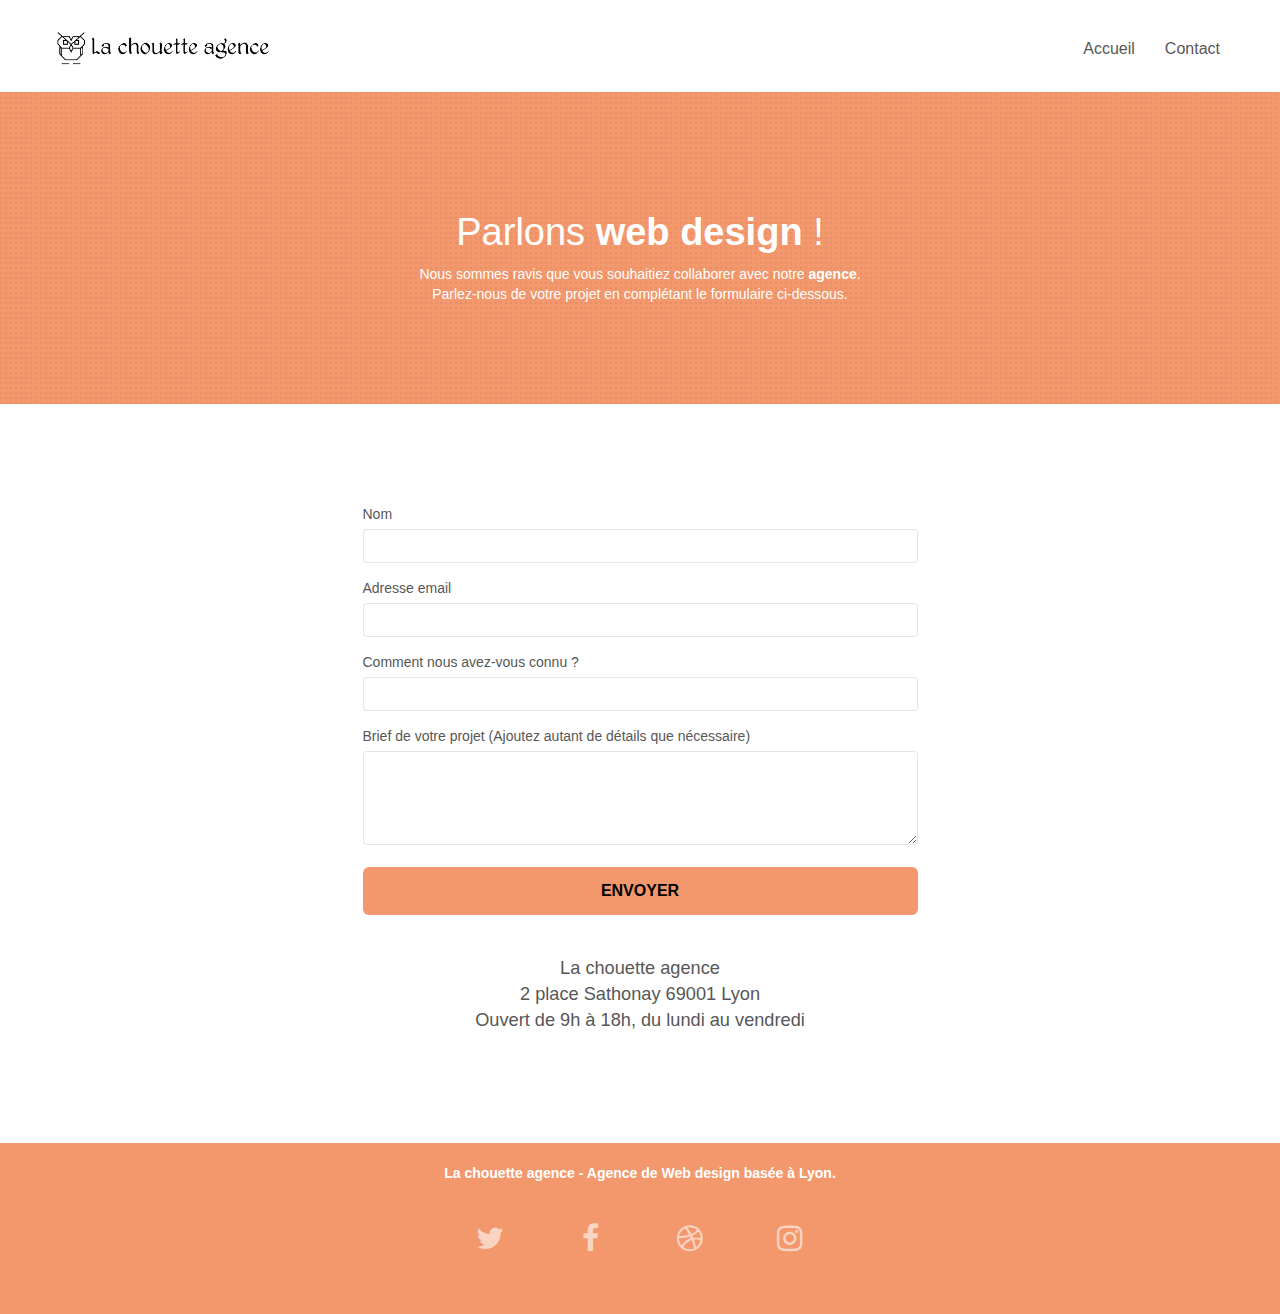
==== commit 16ad76bd: "Update contact.html" ====
--- a/contact.html
+++ b/contact.html
@@ -39,7 +39,7 @@
 					<nav class="navbar row">
 						<div class="navbar-header">
 							<a class="navbar-brand" href="index.html">
-								<img src="img/la-chouette-agence.png" alt="atlanta web design logo" height="40" />
+								<img src="img/la-chouette-agence.webp" alt="atlanta web design logo" height="40" />
 							</a>
 							<button id="nav-toggle" type="button" class="ui-navbar-toggle navbar-toggle" data-toggle="collapse" data-target=".navbar-1">
 								<span class="sr-only">Toggle navigation</span><span class="icon-bar"></span><span class="icon-bar"></span><span class="icon-bar"></span>
--- a/style.css
+++ b/style.css
@@ -1 +1 @@
-body{margin:0;padding:0;background:#FFF;overflow-x:hidden;-webkit-font-smoothing:antialiased;-moz-osx-font-smoothing:grayscale}a,button{transition:all .3s ease-in-out;outline:none!important}a:hover{text-decoration:none;cursor:pointer}#page-loading-blocs-notifaction{position:fixed;top:0;bottom:0;width:100%;z-index:100000;background:#fff url("img/pageload-spinner.gif") no-repeat center center}.bloc{width:100%;clear:both;background:50% 50% no-repeat;-webkit-background-size:cover;-moz-background-size:cover;-o-background-size:cover;background-size:cover;position:relative}.bloc .container{padding-left:0;padding-right:0}.bloc-lg{padding:100px 50px}.bloc-md{padding:50px}.bloc-sm{padding:20px 50px}.bg-center,.bg-l-edge,.bg-r-edge,.bg-t-edge,.bg-b-edge,.bg-tl-edge,.bg-bl-edge,.bg-tr-edge,.bg-br-edge,.bg-repeat{-webkit-background-size:auto!important;-moz-background-size:auto!important;-o-background-size:auto!important;background-size:auto!important}.bg-repeat{background:repeat}.bg-t-edge{background:top no-repeat}.bloc-bg-texture::before{content:"";background-size:2px 2px;position:absolute;top:0;bottom:0;left:0;right:0}.texture-paper::before{background:url("img/texture-paper.png");background-size:280px 280px}.b-parallax{background-attachment:fixed}.d-bloc{color:rgba(255,255,255,.7)}.d-bloc button:hover{color:rgba(255,255,255,.9)}.d-bloc .icon-round,.d-bloc .icon-square,.d-bloc .icon-rounded,.d-bloc .icon-semi-rounded-a,.d-bloc .icon-semi-rounded-b{border-color:rgba(255,255,255,.9)}.d-bloc .divider-h span{border-color:rgba(255,255,255,.2)}.d-bloc .a-btn,.d-bloc .navbar a,.d-bloc .navbar-brand,.d-bloc a .icon-sm,.d-bloc a .icon-md,.d-bloc a .icon-lg,.d-bloc a .icon-xl,.d-bloc h1 a,.d-bloc h2 a,.d-bloc h3 a,.d-bloc h4 a,.d-bloc h5 a,.d-bloc h6 a,.d-bloc p a{color:rgba(255,255,255,.6)}.d-bloc .a-btn:hover,.d-bloc .navbar a:hover,.d-bloc .navbar-brand:hover,.d-bloc a:hover .icon-sm,.d-bloc a:hover .icon-md,.d-bloc a:hover .icon-lg,.d-bloc a:hover .icon-xl,.d-bloc h1 a:hover,.d-bloc h2 a:hover,.d-bloc h3 a:hover,.d-bloc h4 a:hover,.d-bloc h5 a:hover,.d-bloc h6 a:hover,.d-bloc p a:hover{color:rgba(255,255,255,1)}.d-bloc .navbar-toggle .icon-bar{background:rgba(255,255,255,1)}.d-bloc .btn-wire,.d-bloc .btn-wire:hover{color:rgba(255,255,255,1);border-color:rgba(255,255,255,1)}.d-bloc .panel{color:rgba(0,0,0,.5)}.d-bloc .panel button:hover{color:rgba(0,0,0,.7)}.d-bloc .panel icon{border-color:rgba(0,0,0,.7)}.d-bloc .panel .divider-h span{border-color:rgba(0,0,0,.1)}.d-bloc .panel .a-btn{color:rgba(0,0,0,.6)}.d-bloc .panel .a-btn:hover{color:rgba(0,0,0,1)}.d-bloc .panel .btn-wire,.d-bloc .panel .btn-wire:hover{color:rgba(0,0,0,.7);border-color:rgba(0,0,0,.3)}.d-bloc .panel,.l-bloc{color:rgba(0,0,0,.5)}.d-bloc .panel button:hover,.l-bloc button:hover{color:rgba(0,0,0,.7)}.l-bloc .icon-round,.l-bloc .icon-square,.l-bloc .icon-rounded,.l-bloc .icon-semi-rounded-a,.l-bloc .icon-semi-rounded-b{border-color:rgba(0,0,0,.7)}.d-bloc .panel .divider-h span,.l-bloc .divider-h span{border-color:rgba(0,0,0,.1)}.d-bloc .panel .a-btn,.l-bloc .a-btn,.l-bloc .navbar a,.l-bloc .navbar-brand,.l-bloc a .icon-sm,.l-bloc a .icon-md,.l-bloc a .icon-lg,.l-bloc a .icon-xl,.l-bloc h1 a,.l-bloc h2 a,.l-bloc h3 a,.l-bloc h4 a,.l-bloc h5 a,.l-bloc h6 a,.l-bloc p a{color:rgba(0,0,0,.6)}.d-bloc .panel .a-btn:hover,.l-bloc .a-btn:hover,.l-bloc .navbar a:hover,.l-bloc .navbar-brand:hover,.l-bloc a:hover .icon-sm,.l-bloc a:hover .icon-md,.l-bloc a:hover .icon-lg,.l-bloc a:hover .icon-xl,.l-bloc h1 a:hover,.l-bloc h2 a:hover,.l-bloc h3 a:hover,.l-bloc h4 a:hover,.l-bloc h5 a:hover,.l-bloc h6 a:hover,.l-bloc p a:hover{color:rgba(0,0,0,1)}.l-bloc .navbar-toggle .icon-bar{color:rgba(0,0,0,.6)}.d-bloc .panel .btn-wire,.d-bloc .panel .btn-wire:hover,.l-bloc .btn-wire,.l-bloc .btn-wire:hover{color:rgba(0,0,0,.7);border-color:rgba(0,0,0,.3)}.voffset{margin-top:30px}.voffset-lg{margin-top:80px}.row-no-gutters{margin-right:0;margin-left:0}.row.row-no-gutters>[class^="col-"],.row.row-no-gutters>[class*=" col-"]{padding-right:0;padding-left:0}#bloc-1-hero h1{font-size:32px}.navbar{margin-bottom:0;z-index:1}.navbar-brand{height:auto;padding:3px 15px;font-size:25px;font-weight:normal;font-weight:600;line-height:44px}.navbar-brand img{max-height:200px;margin:0 5px 0 0;display:inline}.navbar-brand img[src$=svg]{min-width:100px}.nav-center .navbar-brand img{margin:0}.navbar .nav{padding-top:2px;margin-right:-16px;float:right;z-index:1}.nav>li{float:left;margin-top:4px;font-size:16px}.navbar-nav .open .dropdown-menu>li>a{text-align:inherit}.nav>li a:hover,.nav>li a:focus{background:transparent}.navbar-toggle{margin:10px 10px 0 0;border:0}.navbar-toggle:hover{background:transparent!important}.navbar-toggle .icon-bar{background-color:rgba(0,0,0,.5);width:26px}.nav-invert .navbar .nav{float:left}.nav-invert .navbar-header,.nav-invert .navbar-brand{float:right;position:relative;z-index:2}.text-center{text-align:center}@media(min-width:768px){.site-navigation{position:absolute;top:50%;right:20px;transform:translate(0,-50%);-webkit-transform:translateY(-50%)}.nav>li .dropdown-menu a,.nav>li .dropdown-menu a:hover{color:#484848}.nav-invert .site-navigation{left:0;right:0}.nav-center{text-align:center}.nav-center .navbar-header{width:100%}.nav-center .navbar-header,.nav-center .navbar-brand,.nav-center .nav>li{float:none;display:inline-block}.nav-center .site-navigation{position:relative;width:100%;right:0;margin-right:0;margin-top:20px}.nav-center.mini-nav .navbar-toggle{float:none;margin:10px auto 0}}.nav>li>.dropdown a{background:none!important;display:block;padding:14px 15px}nav .caret{margin:0 5px}.dropdown-menu .dropdown-menu{top:-8px;left:100%}.dropdown-menu .dropmenu-flow-right{top:100%;left:0;margin-left:-1px;border-top-left-radius:0;border-top-right-radius:0}.dropdown-menu .dropdown span{border:4px solid black;border-top-color:transparent;border-right-color:transparent;border-bottom-color:transparent;margin:6px -5px 0 0!important;float:right}.mg-md{margin-top:10px;margin-bottom:20px}.mg-lg{margin-top:10px;margin-bottom:40px}.btn{margin:0 5px 5px 0}.btn.pull-right{margin:0 0 5px 5px}.btn-d,.btn-d:hover,.btn-d:focus{color:#FFF;background:rgba(0,0,0,.3)}button{outline:none!important}.btn-rd{border-radius:40px}.btn-clean{border:1px solid rgba(0,0,0,.08);border-bottom-color:rgba(0,0,0,.1);text-shadow:0 1px 0 rgba(0,0,1,.1);box-shadow:0 1px 3px rgba(0,0,1,.25),inset 0 1px 0 0 rgba(255,255,255,.15)}.icon-md{font-size:30px!important}.icon-lg{font-size:60px!important}.sm-shadow{text-shadow:0 1px 2px rgba(0,0,0,.3)}.panel-sq,.panel-sq .panel-heading,.panel-sq .panel-footer{border-radius:0}.panel-rd{border-radius:30px}.panel-rd .panel-heading{border-radius:29px 29px 0 0}.panel-rd .panel-footer{border-radius:0 0 29px 29px}.form-control{border-color:rgba(0,0,0,.1);box-shadow:none}.scrollToTop{width:40px;height:40px;position:fixed;bottom:20px;right:20px;opacity:0;z-index:500;transition:all .3s ease-in-out}.scrollToTop span{margin-top:6px}.showScrollTop{font-size:14px;opacity:1}a[data-lightbox]{position:relative;display:block;text-align:center}a[data-lightbox]:hover::before{content:"+";font-family:"HelveticaNeue-Light","Helvetica Neue Light","Helvetica Neue",Helvetica,Arial;font-size:32px;width:50px;height:50px;margin-left:-25px;border-radius:50%;background:rgba(0,0,0,.6);color:#FFF;font-weight:100;z-index:1;position:absolute;top:50%;transform:translateY(-50%);-webkit-transform:translateY(-50%)}a[data-lightbox]:hover img{opacity:.6;-webkit-animation-fill-mode:none;animation-fill-mode:none}#lightbox-modal{display:flex;align-items:center}#lightbox-modal .modal-dialog{width:90%;max-width:900px;margin:0 auto 0}#lightbox-modal .modal-dialog img{max-height:90vh;margin:0 auto}.lightbox-caption{padding:20px;color:#FFF;background:rgba(0,0,0,.5);position:absolute;left:15px;right:15px;bottom:5px}.close-lightbox{color:#FFF;font-size:30px;position:absolute;top:20px;right:20px;z-index:20;background:rgba(0,0,0,.5);border:0;line-height:30px;padding:0 9px 5px;opacity:.3}.close-lightbox:hover,.next-lightbox:hover,.prev-lightbox:hover{opacity:1.0;color:#FFF}.next-lightbox,.prev-lightbox{font-size:20px;color:rgba(255,255,255,.9);background:rgba(0,0,0,.5);transition:all .2s ease-in-out;position:absolute;top:45%;z-index:1;opacity:.4}.next-lightbox{padding:6px 8px 1px 13px;right:25px}.prev-lightbox{padding:6px 13px 1px 10px;left:25px}.snapshot-lb .modal-body{padding-bottom:45px}.snapshot-lb .lightbox-caption{padding:0;color:rgba(0,0,0,.5);background:0}h1,h2,h3,h4,h5,h6,p,label,.btn,a{font-family:"helvetica";font-weight:400;color:#575757!important}.container{max-width:1440px;margin:0 auto}.hero-bloc-text{font-size:38px}.hero-bloc-text-sub{font-size:36px}.statement-bloc-text{line-height:26px;font-style:italic;font-size:20px;text-align:center;font-weight:lighter;max-width:520px;margin:auto auto auto auto}p{font-size:1em}cite{font-size:.8em}.tight-width-whitespace{max-width:600px;margin:auto auto auto auto}.h1{font-size:20px;font-family:"Open Sans"}.cta-hero{margin-top:22px;color:#fff!important;text-transform:uppercase;padding:12px 28px 12px 28px;font-size:16px;font-weight:700}.social{max-width:400px;margin:40px auto}h2{font-size:2em;line-height:1.4em}h3{font-size:15px;text-transform:uppercase;font-weight:700;color:#333!important}.med-width-whitespace{max-width:800px;margin:auto auto auto auto;box-shadow:0 0 0 #000}h1{color:#333!important}h4{color:#333!important}.icons{margin-bottom:14px;margin-top:24px}.white{color:#fff!important}.portfolio-thumb{margin:auto}.portfolio-row{margin-bottom:44px;margin-top:50px}.avatar{box-shadow:0 4px 9px rgba(0,0,0,0.3)}.black-background{background-color:rgba(165,147,99,0.7);padding:40px 40px 40px 40px}.bold-link{font-weight:900;text-decoration:underline!important}.bgc-white{background-color:#fff}.bgc-dark-slate-blue{background-color:#364577}.bgc-atomic-tangerine{background-color:#f3976c}.tc-white{color:white!important}.btn-atomic-tangerine{background:#f3976c;color:#000!important}.btn-atomic-tangerine:hover{background:#c27956!important;color:#fff!important}.ltc-white{color:#fff!important}.ltc-white:hover{color:#ccc!important}.ltc-atomic-tangerine{color:#f3976c!important}.ltc-atomic-tangerine:hover{color:#c27956!important}.icon-dark-slate-blue{color:#364577!important;border-color:#364577!important}.bg-dots-bg{background-image:url("img/dots-bg.png")}.bg-lines-h2-bg{background-image:url("img/lines-h2-bg.png")}.bg-banniere{background-image:url("img/la-chouette-agence-banniere.webp")}.bg-presentation{background-image:url("img/image-de-presentation.webp")}.adress-contact{display:flex;flex-direction:column;align-items:center}.col-sm-6{width:50%}.col-sm-7{text-align:center;font-size:1.3em}.bloc-button{margin-bottom:40px}@media(max-width:1024px){.bloc{padding-left:20px;padding-right:20px}.bloc.full-width-bloc,.bloc-tile-2.full-width-bloc .container,.bloc-tile-3.full-width-bloc .container,.bloc-tile-4.full-width-bloc .container{padding-left:0;padding-right:0}}@media(max-width:992px) and (min-width:768px){.navbar .nav{max-width:80%}.nav-center.navbar .nav{max-width:100%}}@media only screen and (min-device-width:768px) and (max-device-width:1024px) and (orientation:landscape){.b-parallax{background-attachment:scroll}}@media only screen and (min-device-width:1024px) and (max-device-width:1366px) and (-webkit-min-device-pixel-ratio:1.5){.b-parallax{background-attachment:scroll}}@media(max-width:991px){.container{width:100%}.b-parallax{background-attachment:scroll}.page-container,#hero-bloc{overflow-x:hidden;position:relative}.bloc{padding-left:constant(safe-area-inset-left);padding-right:constant(safe-area-inset-right)}.bloc-group,.bloc-group .bloc{display:block;width:100%}.bloc-fill-screen .fill-bloc-top-edge,.bloc-fill-screen .fill-bloc-bottom-edge{padding:0 20px;padding-left:constant(safe-area-inset-left);padding-right:constant(safe-area-inset-right)}}@media(max-width:767px){.page-container{overflow-x:hidden;position:relative}h1,h2,h3,h4,h5,h6,p,#disqus_thread{padding-left:10px!important;padding-right:10px!important}.b-parallax{background-attachment:scroll}.navbar .nav{padding-top:0;border-top:1px solid rgba(0,0,0,.2);float:none!important}.navbar.row{margin-left:0;margin-right:0}.site-navigation{position:inherit;transform:none;-webkit-transform:none;-ms-transform:none}.nav>li{margin-top:0;border-bottom:1px solid rgba(0,0,0,.1);background:rgba(0,0,0,.05);text-align:left;padding-left:15px;width:100%}.nav>li:hover{background:rgba(0,0,0,.08)}.dropdown .dropdown a .caret{float:none;margin:5px 0 0 10px!important;border:4px solid black;border-bottom-color:transparent;border-right-color:transparent;border-left-color:transparent}#hero-bloc .navbar .nav{background:rgba(0,0,0,.8)}#hero-bloc .navbar .nav a{color:rgba(255,255,255,.6)}.hero{padding:50px 0}.hero-nav{left:-1px;right:-1px}.navbar-collapse{padding:0;overflow-x:hidden;-webkit-box-shadow:none;box-shadow:none}.navbar-brand img{max-height:40px;width:auto}.nav-invert .navbar-header{float:none;width:100%}.nav-invert .navbar-toggle{float:left;margin-left:10px}.bloc{padding-left:0;padding-right:0}.bloc-xxl,.bloc-xl,.bloc-lg{padding:40px 0}.bloc-sm,.bloc-md{padding-left:0;padding-right:0}.bloc-tile-2 .container,.bloc-tile-3 .container,.bloc-tile-4 .container,.bloc-fill-screen .fill-bloc-top-edge,.bloc-fill-screen .fill-bloc-bottom-edge{padding-left:0;padding-right:0}.a-block{padding:0 10px}.btn-dwn{display:none}.voffset{margin-top:5px}.voffset-md{margin-top:20px}.voffset-lg{margin-top:30px}form{padding:5px}.close-lightbox{display:inline-block}.blocsapp-device-iphone5{background-size:216px 425px;padding-top:60px;width:216px;height:425px}.blocsapp-device-iphone5 img{width:180px;height:320px}.col-sm-6{width:80%}}@media(max-width:425px){.bloc{padding-left:0;padding-right:0}}@media(max-width:767px){.bloc-mob-center-text{text-align:center}.social{display:flex;justify-content:space-between;margin:20px auto}.bloc-lg{text-align:center}.col-sm-10{width:100%}.img-responsive{width:450px}}+body{margin:0;padding:0;background:#FFF;overflow-x:hidden;-webkit-font-smoothing:antialiased;-moz-osx-font-smoothing:grayscale}a,button{transition:all .3s ease-in-out;outline:none!important}a:hover{text-decoration:none;cursor:pointer}#page-loading-blocs-notifaction{position:fixed;top:0;bottom:0;width:100%;z-index:100000;background:#fff url("img/pageload-spinner.gif") no-repeat center center}.bloc{width:100%;clear:both;background:50% 50% no-repeat;-webkit-background-size:cover;-moz-background-size:cover;-o-background-size:cover;background-size:cover;position:relative}.bloc .container{padding-left:0;padding-right:0}.bloc-lg{padding:100px 50px}.bloc-md{padding:50px}.bloc-sm{padding:20px 50px}.bg-center,.bg-l-edge,.bg-r-edge,.bg-t-edge,.bg-b-edge,.bg-tl-edge,.bg-bl-edge,.bg-tr-edge,.bg-br-edge,.bg-repeat{-webkit-background-size:auto!important;-moz-background-size:auto!important;-o-background-size:auto!important;background-size:auto!important}.bg-repeat{background:repeat}.bg-t-edge{background:top no-repeat}.bloc-bg-texture::before{content:"";background-size:2px 2px;position:absolute;top:0;bottom:0;left:0;right:0}.texture-paper::before{background:url("img/texture-paper.w");background-size:280px 280px}.b-parallax{background-attachment:fixed}.d-bloc{color:rgba(255,255,255,.7)}.d-bloc button:hover{color:rgba(255,255,255,.9)}.d-bloc .icon-round,.d-bloc .icon-square,.d-bloc .icon-rounded,.d-bloc .icon-semi-rounded-a,.d-bloc .icon-semi-rounded-b{border-color:rgba(255,255,255,.9)}.d-bloc .divider-h span{border-color:rgba(255,255,255,.2)}.d-bloc .a-btn,.d-bloc .navbar a,.d-bloc .navbar-brand,.d-bloc a .icon-sm,.d-bloc a .icon-md,.d-bloc a .icon-lg,.d-bloc a .icon-xl,.d-bloc h1 a,.d-bloc h2 a,.d-bloc h3 a,.d-bloc h4 a,.d-bloc h5 a,.d-bloc h6 a,.d-bloc p a{color:rgba(255,255,255,.6)}.d-bloc .a-btn:hover,.d-bloc .navbar a:hover,.d-bloc .navbar-brand:hover,.d-bloc a:hover .icon-sm,.d-bloc a:hover .icon-md,.d-bloc a:hover .icon-lg,.d-bloc a:hover .icon-xl,.d-bloc h1 a:hover,.d-bloc h2 a:hover,.d-bloc h3 a:hover,.d-bloc h4 a:hover,.d-bloc h5 a:hover,.d-bloc h6 a:hover,.d-bloc p a:hover{color:rgba(255,255,255,1)}.d-bloc .navbar-toggle .icon-bar{background:rgba(255,255,255,1)}.d-bloc .btn-wire,.d-bloc .btn-wire:hover{color:rgba(255,255,255,1);border-color:rgba(255,255,255,1)}.d-bloc .panel{color:rgba(0,0,0,.5)}.d-bloc .panel button:hover{color:rgba(0,0,0,.7)}.d-bloc .panel icon{border-color:rgba(0,0,0,.7)}.d-bloc .panel .divider-h span{border-color:rgba(0,0,0,.1)}.d-bloc .panel .a-btn{color:rgba(0,0,0,.6)}.d-bloc .panel .a-btn:hover{color:rgba(0,0,0,1)}.d-bloc .panel .btn-wire,.d-bloc .panel .btn-wire:hover{color:rgba(0,0,0,.7);border-color:rgba(0,0,0,.3)}.d-bloc .panel,.l-bloc{color:rgba(0,0,0,.5)}.d-bloc .panel button:hover,.l-bloc button:hover{color:rgba(0,0,0,.7)}.l-bloc .icon-round,.l-bloc .icon-square,.l-bloc .icon-rounded,.l-bloc .icon-semi-rounded-a,.l-bloc .icon-semi-rounded-b{border-color:rgba(0,0,0,.7)}.d-bloc .panel .divider-h span,.l-bloc .divider-h span{border-color:rgba(0,0,0,.1)}.d-bloc .panel .a-btn,.l-bloc .a-btn,.l-bloc .navbar a,.l-bloc .navbar-brand,.l-bloc a .icon-sm,.l-bloc a .icon-md,.l-bloc a .icon-lg,.l-bloc a .icon-xl,.l-bloc h1 a,.l-bloc h2 a,.l-bloc h3 a,.l-bloc h4 a,.l-bloc h5 a,.l-bloc h6 a,.l-bloc p a{color:rgba(0,0,0,.6)}.d-bloc .panel .a-btn:hover,.l-bloc .a-btn:hover,.l-bloc .navbar a:hover,.l-bloc .navbar-brand:hover,.l-bloc a:hover .icon-sm,.l-bloc a:hover .icon-md,.l-bloc a:hover .icon-lg,.l-bloc a:hover .icon-xl,.l-bloc h1 a:hover,.l-bloc h2 a:hover,.l-bloc h3 a:hover,.l-bloc h4 a:hover,.l-bloc h5 a:hover,.l-bloc h6 a:hover,.l-bloc p a:hover{color:rgba(0,0,0,1)}.l-bloc .navbar-toggle .icon-bar{color:rgba(0,0,0,.6)}.d-bloc .panel .btn-wire,.d-bloc .panel .btn-wire:hover,.l-bloc .btn-wire,.l-bloc .btn-wire:hover{color:rgba(0,0,0,.7);border-color:rgba(0,0,0,.3)}.voffset{margin-top:30px}.voffset-lg{margin-top:80px}.row-no-gutters{margin-right:0;margin-left:0}.row.row-no-gutters>[class^="col-"],.row.row-no-gutters>[class*=" col-"]{padding-right:0;padding-left:0}#bloc-1-hero h1{font-size:32px}.navbar{margin-bottom:0;z-index:1}.navbar-brand{height:auto;padding:3px 15px;font-size:25px;font-weight:normal;font-weight:600;line-height:44px}.navbar-brand img{max-height:200px;margin:0 5px 0 0;display:inline}.navbar-brand img[src$=svg]{min-width:100px}.nav-center .navbar-brand img{margin:0}.navbar .nav{padding-top:2px;margin-right:-16px;float:right;z-index:1}.nav>li{float:left;margin-top:4px;font-size:16px}.navbar-nav .open .dropdown-menu>li>a{text-align:inherit}.nav>li a:hover,.nav>li a:focus{background:transparent}.navbar-toggle{margin:10px 10px 0 0;border:0}.navbar-toggle:hover{background:transparent!important}.navbar-toggle .icon-bar{background-color:rgba(0,0,0,.5);width:26px}.nav-invert .navbar .nav{float:left}.nav-invert .navbar-header,.nav-invert .navbar-brand{float:right;position:relative;z-index:2}.text-center{text-align:center}@media(min-width:768px){.site-navigation{position:absolute;top:50%;right:20px;transform:translate(0,-50%);-webkit-transform:translateY(-50%)}.nav>li .dropdown-menu a,.nav>li .dropdown-menu a:hover{color:#484848}.nav-invert .site-navigation{left:0;right:0}.nav-center{text-align:center}.nav-center .navbar-header{width:100%}.nav-center .navbar-header,.nav-center .navbar-brand,.nav-center .nav>li{float:none;display:inline-block}.nav-center .site-navigation{position:relative;width:100%;right:0;margin-right:0;margin-top:20px}.nav-center.mini-nav .navbar-toggle{float:none;margin:10px auto 0}}.nav>li>.dropdown a{background:none!important;display:block;padding:14px 15px}nav .caret{margin:0 5px}.dropdown-menu .dropdown-menu{top:-8px;left:100%}.dropdown-menu .dropmenu-flow-right{top:100%;left:0;margin-left:-1px;border-top-left-radius:0;border-top-right-radius:0}.dropdown-menu .dropdown span{border:4px solid black;border-top-color:transparent;border-right-color:transparent;border-bottom-color:transparent;margin:6px -5px 0 0!important;float:right}.mg-md{margin-top:10px;margin-bottom:20px}.mg-lg{margin-top:10px;margin-bottom:40px}.btn{margin:0 5px 5px 0}.btn.pull-right{margin:0 0 5px 5px}.btn-d,.btn-d:hover,.btn-d:focus{color:#FFF;background:rgba(0,0,0,.3)}button{outline:none!important}.btn-rd{border-radius:40px}.btn-clean{border:1px solid rgba(0,0,0,.08);border-bottom-color:rgba(0,0,0,.1);text-shadow:0 1px 0 rgba(0,0,1,.1);box-shadow:0 1px 3px rgba(0,0,1,.25),inset 0 1px 0 0 rgba(255,255,255,.15)}.icon-md{font-size:30px!important}.icon-lg{font-size:60px!important}.sm-shadow{text-shadow:0 1px 2px rgba(0,0,0,.3)}.panel-sq,.panel-sq .panel-heading,.panel-sq .panel-footer{border-radius:0}.panel-rd{border-radius:30px}.panel-rd .panel-heading{border-radius:29px 29px 0 0}.panel-rd .panel-footer{border-radius:0 0 29px 29px}.form-control{border-color:rgba(0,0,0,.1);box-shadow:none}.scrollToTop{width:40px;height:40px;position:fixed;bottom:20px;right:20px;opacity:0;z-index:500;transition:all .3s ease-in-out}.scrollToTop span{margin-top:6px}.showScrollTop{font-size:14px;opacity:1}a[data-lightbox]{position:relative;display:block;text-align:center}a[data-lightbox]:hover::before{content:"+";font-family:"HelveticaNeue-Light","Helvetica Neue Light","Helvetica Neue",Helvetica,Arial;font-size:32px;width:50px;height:50px;margin-left:-25px;border-radius:50%;background:rgba(0,0,0,.6);color:#FFF;font-weight:100;z-index:1;position:absolute;top:50%;transform:translateY(-50%);-webkit-transform:translateY(-50%)}a[data-lightbox]:hover img{opacity:.6;-webkit-animation-fill-mode:none;animation-fill-mode:none}#lightbox-modal{display:flex;align-items:center}#lightbox-modal .modal-dialog{width:90%;max-width:900px;margin:0 auto 0}#lightbox-modal .modal-dialog img{max-height:90vh;margin:0 auto}.lightbox-caption{padding:20px;color:#FFF;background:rgba(0,0,0,.5);position:absolute;left:15px;right:15px;bottom:5px}.close-lightbox{color:#FFF;font-size:30px;position:absolute;top:20px;right:20px;z-index:20;background:rgba(0,0,0,.5);border:0;line-height:30px;padding:0 9px 5px;opacity:.3}.close-lightbox:hover,.next-lightbox:hover,.prev-lightbox:hover{opacity:1.0;color:#FFF}.next-lightbox,.prev-lightbox{font-size:20px;color:rgba(255,255,255,.9);background:rgba(0,0,0,.5);transition:all .2s ease-in-out;position:absolute;top:45%;z-index:1;opacity:.4}.next-lightbox{padding:6px 8px 1px 13px;right:25px}.prev-lightbox{padding:6px 13px 1px 10px;left:25px}.snapshot-lb .modal-body{padding-bottom:45px}.snapshot-lb .lightbox-caption{padding:0;color:rgba(0,0,0,.5);background:0}h1,h2,h3,h4,h5,h6,p,label,.btn,a{font-family:"helvetica";font-weight:400;color:#575757!important}.container{max-width:1440px;margin:0 auto}.hero-bloc-text{font-size:38px}.hero-bloc-text-sub{font-size:36px}.statement-bloc-text{line-height:26px;font-style:italic;font-size:20px;text-align:center;font-weight:lighter;max-width:520px;margin:auto auto auto auto}p{font-size:1em}cite{font-size:.8em}.tight-width-whitespace{max-width:600px;margin:auto auto auto auto}.h1{font-size:20px;font-family:"Open Sans"}.cta-hero{margin-top:22px;color:#fff!important;text-transform:uppercase;padding:12px 28px 12px 28px;font-size:16px;font-weight:700}.social{max-width:400px;margin:40px auto}h2{font-size:2em;line-height:1.4em}h3{font-size:15px;text-transform:uppercase;font-weight:700;color:#333!important}.med-width-whitespace{max-width:800px;margin:auto auto auto auto;box-shadow:0 0 0 #000}h1{color:#333!important}h4{color:#333!important}.icons{margin-bottom:14px;margin-top:24px}.white{color:#fff!important}.portfolio-thumb{margin:auto}.portfolio-row{margin-bottom:44px;margin-top:50px}.avatar{box-shadow:0 4px 9px rgba(0,0,0,0.3)}.black-background{background-color:rgba(165,147,99,0.7);padding:40px 40px 40px 40px}.bold-link{font-weight:900;text-decoration:underline!important}.bgc-white{background-color:#fff}.bgc-dark-slate-blue{background-color:#364577}.bgc-atomic-tangerine{background-color:#f3976c}.tc-white{color:white!important}.btn-atomic-tangerine{background:#f3976c;color:#000!important}.btn-atomic-tangerine:hover{background:#c27956!important;color:#fff!important}.ltc-white{color:#fff!important}.ltc-white:hover{color:#ccc!important}.ltc-atomic-tangerine{color:#f3976c!important}.ltc-atomic-tangerine:hover{color:#c27956!important}.icon-dark-slate-blue{color:#364577!important;border-color:#364577!important}.bg-dots-bg{background-image:url("img/dots-bg.webp")}.bg-lines-h2-bg{background-image:url("img/lines-h2-bg.webp")}.bg-banniere{background-image:url("img/la-chouette-agence-banniere.webp")}.bg-presentation{background-image:url("img/image-de-presentation.webp")}.adress-contact{display:flex;flex-direction:column;align-items:center}.col-sm-6{width:50%}.col-sm-7{text-align:center;font-size:1.3em}.bloc-button{margin-bottom:40px}@media(max-width:1024px){.bloc{padding-left:20px;padding-right:20px}.bloc.full-width-bloc,.bloc-tile-2.full-width-bloc .container,.bloc-tile-3.full-width-bloc .container,.bloc-tile-4.full-width-bloc .container{padding-left:0;padding-right:0}}@media(max-width:992px) and (min-width:768px){.navbar .nav{max-width:80%}.nav-center.navbar .nav{max-width:100%}}@media only screen and (min-device-width:768px) and (max-device-width:1024px) and (orientation:landscape){.b-parallax{background-attachment:scroll}}@media only screen and (min-device-width:1024px) and (max-device-width:1366px) and (-webkit-min-device-pixel-ratio:1.5){.b-parallax{background-attachment:scroll}}@media(max-width:991px){.container{width:100%}.b-parallax{background-attachment:scroll}.page-container,#hero-bloc{overflow-x:hidden;position:relative}.bloc{padding-left:constant(safe-area-inset-left);padding-right:constant(safe-area-inset-right)}.bloc-group,.bloc-group .bloc{display:block;width:100%}.bloc-fill-screen .fill-bloc-top-edge,.bloc-fill-screen .fill-bloc-bottom-edge{padding:0 20px;padding-left:constant(safe-area-inset-left);padding-right:constant(safe-area-inset-right)}}@media(max-width:767px){.page-container{overflow-x:hidden;position:relative}h1,h2,h3,h4,h5,h6,p,#disqus_thread{padding-left:10px!important;padding-right:10px!important}.b-parallax{background-attachment:scroll}.navbar .nav{padding-top:0;border-top:1px solid rgba(0,0,0,.2);float:none!important}.navbar.row{margin-left:0;margin-right:0}.site-navigation{position:inherit;transform:none;-webkit-transform:none;-ms-transform:none}.nav>li{margin-top:0;border-bottom:1px solid rgba(0,0,0,.1);background:rgba(0,0,0,.05);text-align:left;padding-left:15px;width:100%}.nav>li:hover{background:rgba(0,0,0,.08)}.dropdown .dropdown a .caret{float:none;margin:5px 0 0 10px!important;border:4px solid black;border-bottom-color:transparent;border-right-color:transparent;border-left-color:transparent}#hero-bloc .navbar .nav{background:rgba(0,0,0,.8)}#hero-bloc .navbar .nav a{color:rgba(255,255,255,.6)}.hero{padding:50px 0}.hero-nav{left:-1px;right:-1px}.navbar-collapse{padding:0;overflow-x:hidden;-webkit-box-shadow:none;box-shadow:none}.navbar-brand img{max-height:40px;width:auto}.nav-invert .navbar-header{float:none;width:100%}.nav-invert .navbar-toggle{float:left;margin-left:10px}.bloc{padding-left:0;padding-right:0}.bloc-xxl,.bloc-xl,.bloc-lg{padding:40px 0}.bloc-sm,.bloc-md{padding-left:0;padding-right:0}.bloc-tile-2 .container,.bloc-tile-3 .container,.bloc-tile-4 .container,.bloc-fill-screen .fill-bloc-top-edge,.bloc-fill-screen .fill-bloc-bottom-edge{padding-left:0;padding-right:0}.a-block{padding:0 10px}.btn-dwn{display:none}.voffset{margin-top:5px}.voffset-md{margin-top:20px}.voffset-lg{margin-top:30px}form{padding:5px}.close-lightbox{display:inline-block}.blocsapp-device-iphone5{background-size:216px 425px;padding-top:60px;width:216px;height:425px}.blocsapp-device-iphone5 img{width:180px;height:320px}.col-sm-6{width:80%}}@media(max-width:425px){.bloc{padding-left:0;padding-right:0}}@media(max-width:767px){.bloc-mob-center-text{text-align:center}.bg-banniere{background-image:url("img_responsive/la-chouette-agence-banniere.webp")}.bg-presentation{background-image:url("img_responsive/image-de-presentation.webp")}.social{display:flex;justify-content:space-between;margin:20px auto}.bloc-lg{text-align:center}.col-sm-10{width:100%}.img-responsive{width:450px}}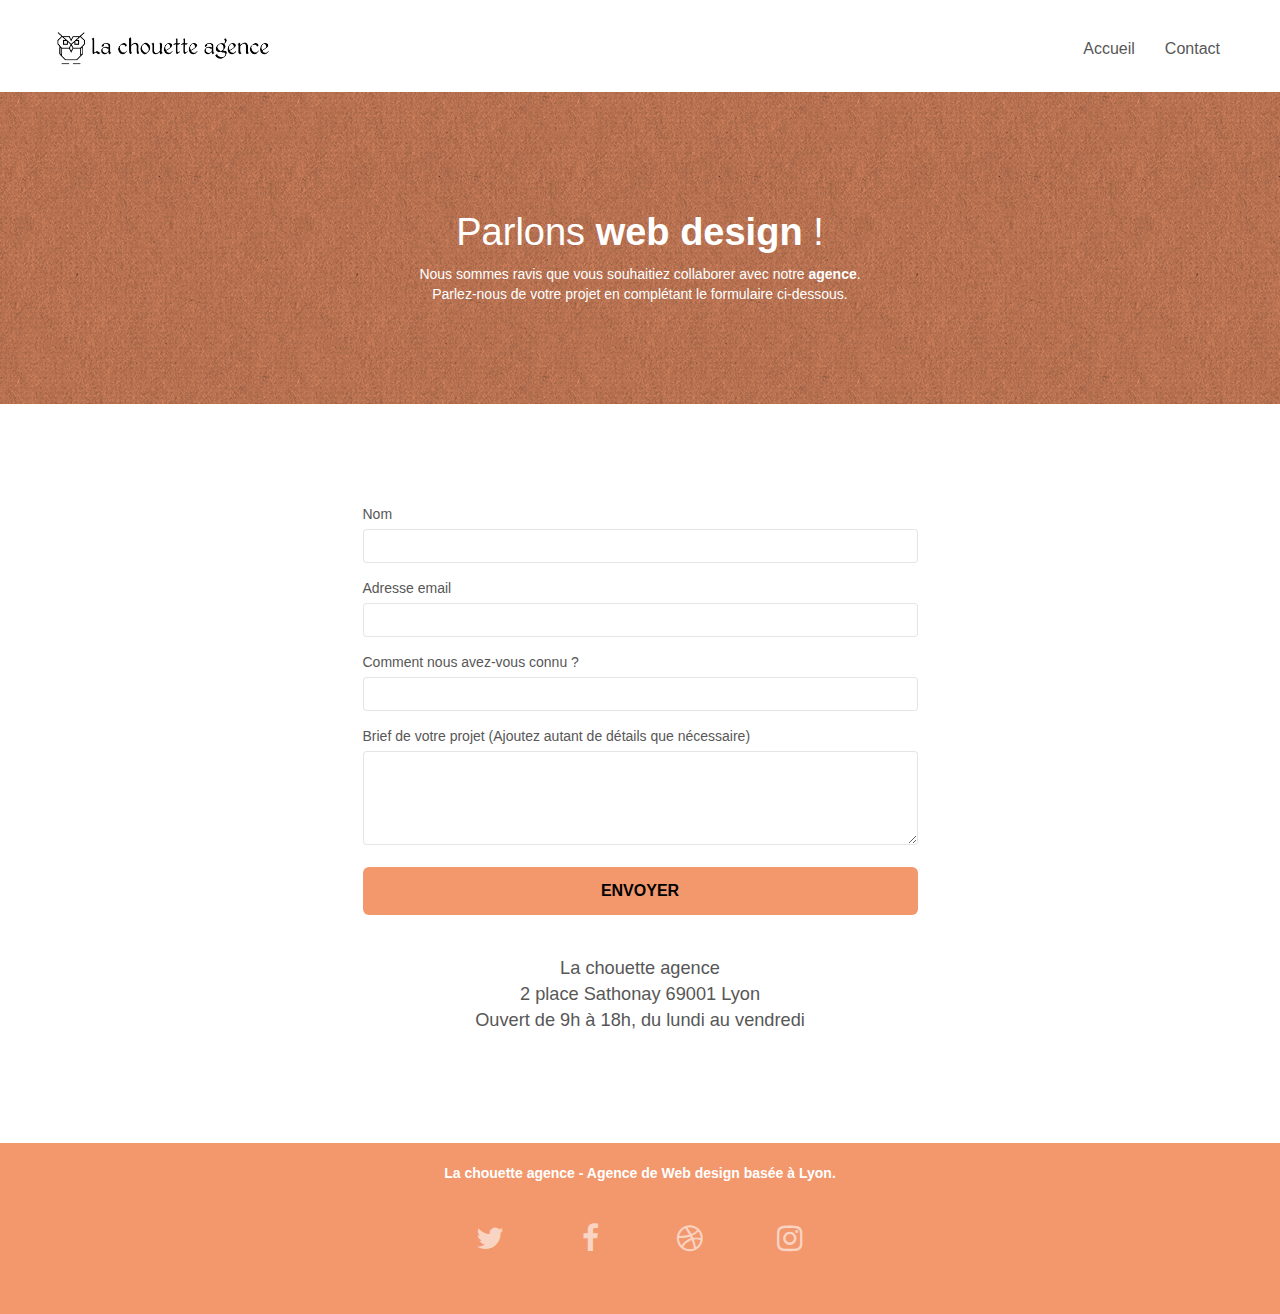
==== commit 9bec4ef7: "Ajustement des fichiers JS & CSS" ====
--- a/contact.html
+++ b/contact.html
@@ -11,9 +11,9 @@
 		<link rel="stylesheet" type="text/css" href="style.css">
 		<link rel="stylesheet" type="text/css" href="./css/font-awesome.css">
 		<link rel="stylesheet" type="text/css" href="./css/et-line.css">
-		<script defer src="./js/jquery-2.1.0.min.js"></script>
-		<script defer src="./js/bootstrap.min.js"></script>
-		<script defer src="./js/blocs.min.js"></script>
+		<script defer src="./js/jquery-2.1.0.js"></script>
+		<script defer src="./js/bootstrap.js"></script>
+		<script defer src="./js/blocs.js"></script>
 		<script defer src="./js/jqBootstrapValidation.js"></script>
 		<script defer src="./js/formHandler.js"></script>
 		<title>Contact</title>
@@ -83,7 +83,7 @@
 				<div class="container bloc-lg">
 					<div class="adress-contact">
 						<div class="col-sm-6">
-							<form id="form_1" novalidate success-msg="Your message has been sent." fail-msg="Sorry it seems that our mail server is not responding, Sorry for the inconvenience!">
+							<form id="form_1">
 								<div class="form-group">
 									<label>
 										Nom
--- a/style.css
+++ b/style.css
@@ -1 +1 @@
-body{margin:0;padding:0;background:#FFF;overflow-x:hidden;-webkit-font-smoothing:antialiased;-moz-osx-font-smoothing:grayscale}a,button{transition:all .3s ease-in-out;outline:none!important}a:hover{text-decoration:none;cursor:pointer}#page-loading-blocs-notifaction{position:fixed;top:0;bottom:0;width:100%;z-index:100000;background:#fff url("img/pageload-spinner.gif") no-repeat center center}.bloc{width:100%;clear:both;background:50% 50% no-repeat;-webkit-background-size:cover;-moz-background-size:cover;-o-background-size:cover;background-size:cover;position:relative}.bloc .container{padding-left:0;padding-right:0}.bloc-lg{padding:100px 50px}.bloc-md{padding:50px}.bloc-sm{padding:20px 50px}.bg-center,.bg-l-edge,.bg-r-edge,.bg-t-edge,.bg-b-edge,.bg-tl-edge,.bg-bl-edge,.bg-tr-edge,.bg-br-edge,.bg-repeat{-webkit-background-size:auto!important;-moz-background-size:auto!important;-o-background-size:auto!important;background-size:auto!important}.bg-repeat{background:repeat}.bg-t-edge{background:top no-repeat}.bloc-bg-texture::before{content:"";background-size:2px 2px;position:absolute;top:0;bottom:0;left:0;right:0}.texture-paper::before{background:url("img/texture-paper.w");background-size:280px 280px}.b-parallax{background-attachment:fixed}.d-bloc{color:rgba(255,255,255,.7)}.d-bloc button:hover{color:rgba(255,255,255,.9)}.d-bloc .icon-round,.d-bloc .icon-square,.d-bloc .icon-rounded,.d-bloc .icon-semi-rounded-a,.d-bloc .icon-semi-rounded-b{border-color:rgba(255,255,255,.9)}.d-bloc .divider-h span{border-color:rgba(255,255,255,.2)}.d-bloc .a-btn,.d-bloc .navbar a,.d-bloc .navbar-brand,.d-bloc a .icon-sm,.d-bloc a .icon-md,.d-bloc a .icon-lg,.d-bloc a .icon-xl,.d-bloc h1 a,.d-bloc h2 a,.d-bloc h3 a,.d-bloc h4 a,.d-bloc h5 a,.d-bloc h6 a,.d-bloc p a{color:rgba(255,255,255,.6)}.d-bloc .a-btn:hover,.d-bloc .navbar a:hover,.d-bloc .navbar-brand:hover,.d-bloc a:hover .icon-sm,.d-bloc a:hover .icon-md,.d-bloc a:hover .icon-lg,.d-bloc a:hover .icon-xl,.d-bloc h1 a:hover,.d-bloc h2 a:hover,.d-bloc h3 a:hover,.d-bloc h4 a:hover,.d-bloc h5 a:hover,.d-bloc h6 a:hover,.d-bloc p a:hover{color:rgba(255,255,255,1)}.d-bloc .navbar-toggle .icon-bar{background:rgba(255,255,255,1)}.d-bloc .btn-wire,.d-bloc .btn-wire:hover{color:rgba(255,255,255,1);border-color:rgba(255,255,255,1)}.d-bloc .panel{color:rgba(0,0,0,.5)}.d-bloc .panel button:hover{color:rgba(0,0,0,.7)}.d-bloc .panel icon{border-color:rgba(0,0,0,.7)}.d-bloc .panel .divider-h span{border-color:rgba(0,0,0,.1)}.d-bloc .panel .a-btn{color:rgba(0,0,0,.6)}.d-bloc .panel .a-btn:hover{color:rgba(0,0,0,1)}.d-bloc .panel .btn-wire,.d-bloc .panel .btn-wire:hover{color:rgba(0,0,0,.7);border-color:rgba(0,0,0,.3)}.d-bloc .panel,.l-bloc{color:rgba(0,0,0,.5)}.d-bloc .panel button:hover,.l-bloc button:hover{color:rgba(0,0,0,.7)}.l-bloc .icon-round,.l-bloc .icon-square,.l-bloc .icon-rounded,.l-bloc .icon-semi-rounded-a,.l-bloc .icon-semi-rounded-b{border-color:rgba(0,0,0,.7)}.d-bloc .panel .divider-h span,.l-bloc .divider-h span{border-color:rgba(0,0,0,.1)}.d-bloc .panel .a-btn,.l-bloc .a-btn,.l-bloc .navbar a,.l-bloc .navbar-brand,.l-bloc a .icon-sm,.l-bloc a .icon-md,.l-bloc a .icon-lg,.l-bloc a .icon-xl,.l-bloc h1 a,.l-bloc h2 a,.l-bloc h3 a,.l-bloc h4 a,.l-bloc h5 a,.l-bloc h6 a,.l-bloc p a{color:rgba(0,0,0,.6)}.d-bloc .panel .a-btn:hover,.l-bloc .a-btn:hover,.l-bloc .navbar a:hover,.l-bloc .navbar-brand:hover,.l-bloc a:hover .icon-sm,.l-bloc a:hover .icon-md,.l-bloc a:hover .icon-lg,.l-bloc a:hover .icon-xl,.l-bloc h1 a:hover,.l-bloc h2 a:hover,.l-bloc h3 a:hover,.l-bloc h4 a:hover,.l-bloc h5 a:hover,.l-bloc h6 a:hover,.l-bloc p a:hover{color:rgba(0,0,0,1)}.l-bloc .navbar-toggle .icon-bar{color:rgba(0,0,0,.6)}.d-bloc .panel .btn-wire,.d-bloc .panel .btn-wire:hover,.l-bloc .btn-wire,.l-bloc .btn-wire:hover{color:rgba(0,0,0,.7);border-color:rgba(0,0,0,.3)}.voffset{margin-top:30px}.voffset-lg{margin-top:80px}.row-no-gutters{margin-right:0;margin-left:0}.row.row-no-gutters>[class^="col-"],.row.row-no-gutters>[class*=" col-"]{padding-right:0;padding-left:0}#bloc-1-hero h1{font-size:32px}.navbar{margin-bottom:0;z-index:1}.navbar-brand{height:auto;padding:3px 15px;font-size:25px;font-weight:normal;font-weight:600;line-height:44px}.navbar-brand img{max-height:200px;margin:0 5px 0 0;display:inline}.navbar-brand img[src$=svg]{min-width:100px}.nav-center .navbar-brand img{margin:0}.navbar .nav{padding-top:2px;margin-right:-16px;float:right;z-index:1}.nav>li{float:left;margin-top:4px;font-size:16px}.navbar-nav .open .dropdown-menu>li>a{text-align:inherit}.nav>li a:hover,.nav>li a:focus{background:transparent}.navbar-toggle{margin:10px 10px 0 0;border:0}.navbar-toggle:hover{background:transparent!important}.navbar-toggle .icon-bar{background-color:rgba(0,0,0,.5);width:26px}.nav-invert .navbar .nav{float:left}.nav-invert .navbar-header,.nav-invert .navbar-brand{float:right;position:relative;z-index:2}.text-center{text-align:center}@media(min-width:768px){.site-navigation{position:absolute;top:50%;right:20px;transform:translate(0,-50%);-webkit-transform:translateY(-50%)}.nav>li .dropdown-menu a,.nav>li .dropdown-menu a:hover{color:#484848}.nav-invert .site-navigation{left:0;right:0}.nav-center{text-align:center}.nav-center .navbar-header{width:100%}.nav-center .navbar-header,.nav-center .navbar-brand,.nav-center .nav>li{float:none;display:inline-block}.nav-center .site-navigation{position:relative;width:100%;right:0;margin-right:0;margin-top:20px}.nav-center.mini-nav .navbar-toggle{float:none;margin:10px auto 0}}.nav>li>.dropdown a{background:none!important;display:block;padding:14px 15px}nav .caret{margin:0 5px}.dropdown-menu .dropdown-menu{top:-8px;left:100%}.dropdown-menu .dropmenu-flow-right{top:100%;left:0;margin-left:-1px;border-top-left-radius:0;border-top-right-radius:0}.dropdown-menu .dropdown span{border:4px solid black;border-top-color:transparent;border-right-color:transparent;border-bottom-color:transparent;margin:6px -5px 0 0!important;float:right}.mg-md{margin-top:10px;margin-bottom:20px}.mg-lg{margin-top:10px;margin-bottom:40px}.btn{margin:0 5px 5px 0}.btn.pull-right{margin:0 0 5px 5px}.btn-d,.btn-d:hover,.btn-d:focus{color:#FFF;background:rgba(0,0,0,.3)}button{outline:none!important}.btn-rd{border-radius:40px}.btn-clean{border:1px solid rgba(0,0,0,.08);border-bottom-color:rgba(0,0,0,.1);text-shadow:0 1px 0 rgba(0,0,1,.1);box-shadow:0 1px 3px rgba(0,0,1,.25),inset 0 1px 0 0 rgba(255,255,255,.15)}.icon-md{font-size:30px!important}.icon-lg{font-size:60px!important}.sm-shadow{text-shadow:0 1px 2px rgba(0,0,0,.3)}.panel-sq,.panel-sq .panel-heading,.panel-sq .panel-footer{border-radius:0}.panel-rd{border-radius:30px}.panel-rd .panel-heading{border-radius:29px 29px 0 0}.panel-rd .panel-footer{border-radius:0 0 29px 29px}.form-control{border-color:rgba(0,0,0,.1);box-shadow:none}.scrollToTop{width:40px;height:40px;position:fixed;bottom:20px;right:20px;opacity:0;z-index:500;transition:all .3s ease-in-out}.scrollToTop span{margin-top:6px}.showScrollTop{font-size:14px;opacity:1}a[data-lightbox]{position:relative;display:block;text-align:center}a[data-lightbox]:hover::before{content:"+";font-family:"HelveticaNeue-Light","Helvetica Neue Light","Helvetica Neue",Helvetica,Arial;font-size:32px;width:50px;height:50px;margin-left:-25px;border-radius:50%;background:rgba(0,0,0,.6);color:#FFF;font-weight:100;z-index:1;position:absolute;top:50%;transform:translateY(-50%);-webkit-transform:translateY(-50%)}a[data-lightbox]:hover img{opacity:.6;-webkit-animation-fill-mode:none;animation-fill-mode:none}#lightbox-modal{display:flex;align-items:center}#lightbox-modal .modal-dialog{width:90%;max-width:900px;margin:0 auto 0}#lightbox-modal .modal-dialog img{max-height:90vh;margin:0 auto}.lightbox-caption{padding:20px;color:#FFF;background:rgba(0,0,0,.5);position:absolute;left:15px;right:15px;bottom:5px}.close-lightbox{color:#FFF;font-size:30px;position:absolute;top:20px;right:20px;z-index:20;background:rgba(0,0,0,.5);border:0;line-height:30px;padding:0 9px 5px;opacity:.3}.close-lightbox:hover,.next-lightbox:hover,.prev-lightbox:hover{opacity:1.0;color:#FFF}.next-lightbox,.prev-lightbox{font-size:20px;color:rgba(255,255,255,.9);background:rgba(0,0,0,.5);transition:all .2s ease-in-out;position:absolute;top:45%;z-index:1;opacity:.4}.next-lightbox{padding:6px 8px 1px 13px;right:25px}.prev-lightbox{padding:6px 13px 1px 10px;left:25px}.snapshot-lb .modal-body{padding-bottom:45px}.snapshot-lb .lightbox-caption{padding:0;color:rgba(0,0,0,.5);background:0}h1,h2,h3,h4,h5,h6,p,label,.btn,a{font-family:"helvetica";font-weight:400;color:#575757!important}.container{max-width:1440px;margin:0 auto}.hero-bloc-text{font-size:38px}.hero-bloc-text-sub{font-size:36px}.statement-bloc-text{line-height:26px;font-style:italic;font-size:20px;text-align:center;font-weight:lighter;max-width:520px;margin:auto auto auto auto}p{font-size:1em}cite{font-size:.8em}.tight-width-whitespace{max-width:600px;margin:auto auto auto auto}.h1{font-size:20px;font-family:"Open Sans"}.cta-hero{margin-top:22px;color:#fff!important;text-transform:uppercase;padding:12px 28px 12px 28px;font-size:16px;font-weight:700}.social{max-width:400px;margin:40px auto}h2{font-size:2em;line-height:1.4em}h3{font-size:15px;text-transform:uppercase;font-weight:700;color:#333!important}.med-width-whitespace{max-width:800px;margin:auto auto auto auto;box-shadow:0 0 0 #000}h1{color:#333!important}h4{color:#333!important}.icons{margin-bottom:14px;margin-top:24px}.white{color:#fff!important}.portfolio-thumb{margin:auto}.portfolio-row{margin-bottom:44px;margin-top:50px}.avatar{box-shadow:0 4px 9px rgba(0,0,0,0.3)}.black-background{background-color:rgba(165,147,99,0.7);padding:40px 40px 40px 40px}.bold-link{font-weight:900;text-decoration:underline!important}.bgc-white{background-color:#fff}.bgc-dark-slate-blue{background-color:#364577}.bgc-atomic-tangerine{background-color:#f3976c}.tc-white{color:white!important}.btn-atomic-tangerine{background:#f3976c;color:#000!important}.btn-atomic-tangerine:hover{background:#c27956!important;color:#fff!important}.ltc-white{color:#fff!important}.ltc-white:hover{color:#ccc!important}.ltc-atomic-tangerine{color:#f3976c!important}.ltc-atomic-tangerine:hover{color:#c27956!important}.icon-dark-slate-blue{color:#364577!important;border-color:#364577!important}.bg-dots-bg{background-image:url("img/dots-bg.webp")}.bg-lines-h2-bg{background-image:url("img/lines-h2-bg.webp")}.bg-banniere{background-image:url("img/la-chouette-agence-banniere.webp")}.bg-presentation{background-image:url("img/image-de-presentation.webp")}.adress-contact{display:flex;flex-direction:column;align-items:center}.col-sm-6{width:50%}.col-sm-7{text-align:center;font-size:1.3em}.bloc-button{margin-bottom:40px}@media(max-width:1024px){.bloc{padding-left:20px;padding-right:20px}.bloc.full-width-bloc,.bloc-tile-2.full-width-bloc .container,.bloc-tile-3.full-width-bloc .container,.bloc-tile-4.full-width-bloc .container{padding-left:0;padding-right:0}}@media(max-width:992px) and (min-width:768px){.navbar .nav{max-width:80%}.nav-center.navbar .nav{max-width:100%}}@media only screen and (min-device-width:768px) and (max-device-width:1024px) and (orientation:landscape){.b-parallax{background-attachment:scroll}}@media only screen and (min-device-width:1024px) and (max-device-width:1366px) and (-webkit-min-device-pixel-ratio:1.5){.b-parallax{background-attachment:scroll}}@media(max-width:991px){.container{width:100%}.b-parallax{background-attachment:scroll}.page-container,#hero-bloc{overflow-x:hidden;position:relative}.bloc{padding-left:constant(safe-area-inset-left);padding-right:constant(safe-area-inset-right)}.bloc-group,.bloc-group .bloc{display:block;width:100%}.bloc-fill-screen .fill-bloc-top-edge,.bloc-fill-screen .fill-bloc-bottom-edge{padding:0 20px;padding-left:constant(safe-area-inset-left);padding-right:constant(safe-area-inset-right)}}@media(max-width:767px){.page-container{overflow-x:hidden;position:relative}h1,h2,h3,h4,h5,h6,p,#disqus_thread{padding-left:10px!important;padding-right:10px!important}.b-parallax{background-attachment:scroll}.navbar .nav{padding-top:0;border-top:1px solid rgba(0,0,0,.2);float:none!important}.navbar.row{margin-left:0;margin-right:0}.site-navigation{position:inherit;transform:none;-webkit-transform:none;-ms-transform:none}.nav>li{margin-top:0;border-bottom:1px solid rgba(0,0,0,.1);background:rgba(0,0,0,.05);text-align:left;padding-left:15px;width:100%}.nav>li:hover{background:rgba(0,0,0,.08)}.dropdown .dropdown a .caret{float:none;margin:5px 0 0 10px!important;border:4px solid black;border-bottom-color:transparent;border-right-color:transparent;border-left-color:transparent}#hero-bloc .navbar .nav{background:rgba(0,0,0,.8)}#hero-bloc .navbar .nav a{color:rgba(255,255,255,.6)}.hero{padding:50px 0}.hero-nav{left:-1px;right:-1px}.navbar-collapse{padding:0;overflow-x:hidden;-webkit-box-shadow:none;box-shadow:none}.navbar-brand img{max-height:40px;width:auto}.nav-invert .navbar-header{float:none;width:100%}.nav-invert .navbar-toggle{float:left;margin-left:10px}.bloc{padding-left:0;padding-right:0}.bloc-xxl,.bloc-xl,.bloc-lg{padding:40px 0}.bloc-sm,.bloc-md{padding-left:0;padding-right:0}.bloc-tile-2 .container,.bloc-tile-3 .container,.bloc-tile-4 .container,.bloc-fill-screen .fill-bloc-top-edge,.bloc-fill-screen .fill-bloc-bottom-edge{padding-left:0;padding-right:0}.a-block{padding:0 10px}.btn-dwn{display:none}.voffset{margin-top:5px}.voffset-md{margin-top:20px}.voffset-lg{margin-top:30px}form{padding:5px}.close-lightbox{display:inline-block}.blocsapp-device-iphone5{background-size:216px 425px;padding-top:60px;width:216px;height:425px}.blocsapp-device-iphone5 img{width:180px;height:320px}.col-sm-6{width:80%}}@media(max-width:425px){.bloc{padding-left:0;padding-right:0}}@media(max-width:767px){.bloc-mob-center-text{text-align:center}.bg-banniere{background-image:url("img_responsive/la-chouette-agence-banniere.webp")}.bg-presentation{background-image:url("img_responsive/image-de-presentation.webp")}.social{display:flex;justify-content:space-between;margin:20px auto}.bloc-lg{text-align:center}.col-sm-10{width:100%}.img-responsive{width:450px}}+body{margin:0;padding:0;background:#FFF;overflow-x:hidden;-webkit-font-smoothing:antialiased;-moz-osx-font-smoothing:grayscale}a,button{transition:all .3s ease-in-out;outline:none!important}a:hover{text-decoration:none;cursor:pointer}#page-loading-blocs-notifaction{position:fixed;top:0;bottom:0;width:100%;z-index:100000;background:#fff url("img/pageload-spinner.gif") no-repeat center center}.bloc{width:100%;clear:both;background:50% 50% no-repeat;-webkit-background-size:cover;-moz-background-size:cover;-o-background-size:cover;background-size:cover;position:relative}.bloc .container{padding-left:0;padding-right:0}.bloc-lg{padding:100px 50px}.bloc-md{padding:50px}.bloc-sm{padding:20px 50px}.bg-center,.bg-l-edge,.bg-r-edge,.bg-t-edge,.bg-b-edge,.bg-tl-edge,.bg-bl-edge,.bg-tr-edge,.bg-br-edge,.bg-repeat{-webkit-background-size:auto!important;-moz-background-size:auto!important;-o-background-size:auto!important;background-size:auto!important}.bg-repeat{background:repeat}.bg-t-edge{background:top no-repeat}.bloc-bg-texture::before{content:"";background-size:2px 2px;position:absolute;top:0;bottom:0;left:0;right:0}.texture-paper::before{background:url("img/texture-paper.webp");background-size:280px 280px}.b-parallax{background-attachment:fixed}.d-bloc{color:rgba(255,255,255,.7)}.d-bloc button:hover{color:rgba(255,255,255,.9)}.d-bloc .icon-round,.d-bloc .icon-square,.d-bloc .icon-rounded,.d-bloc .icon-semi-rounded-a,.d-bloc .icon-semi-rounded-b{border-color:rgba(255,255,255,.9)}.d-bloc .divider-h span{border-color:rgba(255,255,255,.2)}.d-bloc .a-btn,.d-bloc .navbar a,.d-bloc .navbar-brand,.d-bloc a .icon-sm,.d-bloc a .icon-md,.d-bloc a .icon-lg,.d-bloc a .icon-xl,.d-bloc h1 a,.d-bloc h2 a,.d-bloc h3 a,.d-bloc h4 a,.d-bloc h5 a,.d-bloc h6 a,.d-bloc p a{color:rgba(255,255,255,.6)}.d-bloc .a-btn:hover,.d-bloc .navbar a:hover,.d-bloc .navbar-brand:hover,.d-bloc a:hover .icon-sm,.d-bloc a:hover .icon-md,.d-bloc a:hover .icon-lg,.d-bloc a:hover .icon-xl,.d-bloc h1 a:hover,.d-bloc h2 a:hover,.d-bloc h3 a:hover,.d-bloc h4 a:hover,.d-bloc h5 a:hover,.d-bloc h6 a:hover,.d-bloc p a:hover{color:rgba(255,255,255,1)}.d-bloc .navbar-toggle .icon-bar{background:rgba(255,255,255,1)}.d-bloc .btn-wire,.d-bloc .btn-wire:hover{color:rgba(255,255,255,1);border-color:rgba(255,255,255,1)}.d-bloc .panel{color:rgba(0,0,0,.5)}.d-bloc .panel button:hover{color:rgba(0,0,0,.7)}.d-bloc .panel icon{border-color:rgba(0,0,0,.7)}.d-bloc .panel .divider-h span{border-color:rgba(0,0,0,.1)}.d-bloc .panel .a-btn{color:rgba(0,0,0,.6)}.d-bloc .panel .a-btn:hover{color:rgba(0,0,0,1)}.d-bloc .panel .btn-wire,.d-bloc .panel .btn-wire:hover{color:rgba(0,0,0,.7);border-color:rgba(0,0,0,.3)}.d-bloc .panel,.l-bloc{color:rgba(0,0,0,.5)}.d-bloc .panel button:hover,.l-bloc button:hover{color:rgba(0,0,0,.7)}.l-bloc .icon-round,.l-bloc .icon-square,.l-bloc .icon-rounded,.l-bloc .icon-semi-rounded-a,.l-bloc .icon-semi-rounded-b{border-color:rgba(0,0,0,.7)}.d-bloc .panel .divider-h span,.l-bloc .divider-h span{border-color:rgba(0,0,0,.1)}.d-bloc .panel .a-btn,.l-bloc .a-btn,.l-bloc .navbar a,.l-bloc .navbar-brand,.l-bloc a .icon-sm,.l-bloc a .icon-md,.l-bloc a .icon-lg,.l-bloc a .icon-xl,.l-bloc h1 a,.l-bloc h2 a,.l-bloc h3 a,.l-bloc h4 a,.l-bloc h5 a,.l-bloc h6 a,.l-bloc p a{color:rgba(0,0,0,.6)}.d-bloc .panel .a-btn:hover,.l-bloc .a-btn:hover,.l-bloc .navbar a:hover,.l-bloc .navbar-brand:hover,.l-bloc a:hover .icon-sm,.l-bloc a:hover .icon-md,.l-bloc a:hover .icon-lg,.l-bloc a:hover .icon-xl,.l-bloc h1 a:hover,.l-bloc h2 a:hover,.l-bloc h3 a:hover,.l-bloc h4 a:hover,.l-bloc h5 a:hover,.l-bloc h6 a:hover,.l-bloc p a:hover{color:rgba(0,0,0,1)}.l-bloc .navbar-toggle .icon-bar{color:rgba(0,0,0,.6)}.d-bloc .panel .btn-wire,.d-bloc .panel .btn-wire:hover,.l-bloc .btn-wire,.l-bloc .btn-wire:hover{color:rgba(0,0,0,.7);border-color:rgba(0,0,0,.3)}.voffset{margin-top:30px}.voffset-lg{margin-top:80px}.row-no-gutters{margin-right:0;margin-left:0}.row.row-no-gutters>[class^="col-"],.row.row-no-gutters>[class*=" col-"]{padding-right:0;padding-left:0}#bloc-1-hero h1{font-size:32px}.navbar{margin-bottom:0;z-index:1}.navbar-brand{height:auto;padding:3px 15px;font-size:25px;font-weight:normal;font-weight:600;line-height:44px}.navbar-brand img{max-height:200px;margin:0 5px 0 0;display:inline}.navbar-brand img[src$=svg]{min-width:100px}.nav-center .navbar-brand img{margin:0}.navbar .nav{padding-top:2px;margin-right:-16px;float:right;z-index:1}.nav>li{float:left;margin-top:4px;font-size:16px}.navbar-nav .open .dropdown-menu>li>a{text-align:inherit}.nav>li a:hover,.nav>li a:focus{background:transparent}.navbar-toggle{margin:10px 10px 0 0;border:0}.navbar-toggle:hover{background:transparent!important}.navbar-toggle .icon-bar{background-color:rgba(0,0,0,.5);width:26px}.nav-invert .navbar .nav{float:left}.nav-invert .navbar-header,.nav-invert .navbar-brand{float:right;position:relative;z-index:2}.text-center{text-align:center}@media(min-width:768px){.site-navigation{position:absolute;top:50%;right:20px;transform:translate(0,-50%);-webkit-transform:translateY(-50%)}.nav>li .dropdown-menu a,.nav>li .dropdown-menu a:hover{color:#484848}.nav-invert .site-navigation{left:0;right:0}.nav-center{text-align:center}.nav-center .navbar-header{width:100%}.nav-center .navbar-header,.nav-center .navbar-brand,.nav-center .nav>li{float:none;display:inline-block}.nav-center .site-navigation{position:relative;width:100%;right:0;margin-right:0;margin-top:20px}.nav-center.mini-nav .navbar-toggle{float:none;margin:10px auto 0}}.nav>li>.dropdown a{background:none!important;display:block;padding:14px 15px}nav .caret{margin:0 5px}.dropdown-menu .dropdown-menu{top:-8px;left:100%}.dropdown-menu .dropmenu-flow-right{top:100%;left:0;margin-left:-1px;border-top-left-radius:0;border-top-right-radius:0}.dropdown-menu .dropdown span{border:4px solid black;border-top-color:transparent;border-right-color:transparent;border-bottom-color:transparent;margin:6px -5px 0 0!important;float:right}.mg-md{margin-top:10px;margin-bottom:20px}.mg-lg{margin-top:10px;margin-bottom:40px}.btn{margin:0 5px 5px 0}.btn.pull-right{margin:0 0 5px 5px}.btn-d,.btn-d:hover,.btn-d:focus{color:#FFF;background:rgba(0,0,0,.3)}button{outline:none!important}.btn-rd{border-radius:40px}.btn-clean{border:1px solid rgba(0,0,0,.08);border-bottom-color:rgba(0,0,0,.1);text-shadow:0 1px 0 rgba(0,0,1,.1);box-shadow:0 1px 3px rgba(0,0,1,.25),inset 0 1px 0 0 rgba(255,255,255,.15)}.icon-md{font-size:30px!important}.icon-lg{font-size:60px!important}.sm-shadow{text-shadow:0 1px 2px rgba(0,0,0,.3)}.panel-sq,.panel-sq .panel-heading,.panel-sq .panel-footer{border-radius:0}.panel-rd{border-radius:30px}.panel-rd .panel-heading{border-radius:29px 29px 0 0}.panel-rd .panel-footer{border-radius:0 0 29px 29px}.form-control{border-color:rgba(0,0,0,.1);box-shadow:none}.scrollToTop{width:40px;height:40px;position:fixed;bottom:20px;right:20px;opacity:0;z-index:500;transition:all .3s ease-in-out}.scrollToTop span{margin-top:6px}.showScrollTop{font-size:14px;opacity:1}a[data-lightbox]{position:relative;display:block;text-align:center}a[data-lightbox]:hover::before{content:"+";font-family:"HelveticaNeue-Light","Helvetica Neue Light","Helvetica Neue",Helvetica,Arial;font-size:32px;width:50px;height:50px;margin-left:-25px;border-radius:50%;background:rgba(0,0,0,.6);color:#FFF;font-weight:100;z-index:1;position:absolute;top:50%;transform:translateY(-50%);-webkit-transform:translateY(-50%)}a[data-lightbox]:hover img{opacity:.6;-webkit-animation-fill-mode:none;animation-fill-mode:none}#lightbox-modal{display:flex;align-items:center}#lightbox-modal .modal-dialog{width:90%;max-width:900px;margin:0 auto 0}#lightbox-modal .modal-dialog img{max-height:90vh;margin:0 auto}.lightbox-caption{padding:20px;color:#FFF;background:rgba(0,0,0,.5);position:absolute;left:15px;right:15px;bottom:5px}.close-lightbox{color:#FFF;font-size:30px;position:absolute;top:20px;right:20px;z-index:20;background:rgba(0,0,0,.5);border:0;line-height:30px;padding:0 9px 5px;opacity:.3}.close-lightbox:hover,.next-lightbox:hover,.prev-lightbox:hover{opacity:1.0;color:#FFF}.next-lightbox,.prev-lightbox{font-size:20px;color:rgba(255,255,255,.9);background:rgba(0,0,0,.5);transition:all .2s ease-in-out;position:absolute;top:45%;z-index:1;opacity:.4}.next-lightbox{padding:6px 8px 1px 13px;right:25px}.prev-lightbox{padding:6px 13px 1px 10px;left:25px}.snapshot-lb .modal-body{padding-bottom:45px}.snapshot-lb .lightbox-caption{padding:0;color:rgba(0,0,0,.5);background:0}h1,h2,h3,h4,h5,h6,p,label,.btn,a{font-family:"helvetica";font-weight:400;color:#575757!important}.container{max-width:1440px;margin:0 auto}.hero-bloc-text{font-size:38px}.hero-bloc-text-sub{font-size:36px}.statement-bloc-text{line-height:26px;font-style:italic;font-size:20px;text-align:center;font-weight:lighter;max-width:520px;margin:auto auto auto auto}p{font-size:1em}cite{font-size:.8em}.tight-width-whitespace{max-width:600px;margin:auto auto auto auto}.h1{font-size:20px;font-family:"Open Sans"}.cta-hero{margin-top:22px;color:#fff!important;text-transform:uppercase;padding:12px 28px 12px 28px;font-size:16px;font-weight:700}.social{max-width:400px;margin:40px auto}h2{font-size:2em;line-height:1.4em}h3{font-size:15px;text-transform:uppercase;font-weight:700;color:#333!important}.med-width-whitespace{max-width:800px;margin:auto auto auto auto;box-shadow:0 0 0 #000}h1{color:#333!important}h4{color:#333!important}.icons{margin-bottom:14px;margin-top:24px}.white{color:#fff!important}.portfolio-thumb{margin:auto}.portfolio-row{margin-bottom:44px;margin-top:50px}.avatar{box-shadow:0 4px 9px rgba(0,0,0,0.3)}.black-background{background-color:rgba(165,147,99,0.7);padding:40px 40px 40px 40px}.bold-link{font-weight:900;text-decoration:underline!important}.bgc-white{background-color:#fff}.bgc-dark-slate-blue{background-color:#364577}.bgc-atomic-tangerine{background-color:#f3976c}.tc-white{color:white!important}.btn-atomic-tangerine{background:#f3976c;color:#000!important}.btn-atomic-tangerine:hover{background:#c27956!important;color:#fff!important}.ltc-white{color:#fff!important}.ltc-white:hover{color:#ccc!important}.ltc-atomic-tangerine{color:#f3976c!important}.ltc-atomic-tangerine:hover{color:#c27956!important}.icon-dark-slate-blue{color:#364577!important;border-color:#364577!important}.bg-dots-bg{background-image:url("img/dots-bg.webp")}.bg-lines-h2-bg{background-image:url("img/lines-h2-bg.webp")}.bg-banniere{background-image:url("img/la-chouette-agence-banniere.webp")}.bg-presentation{background-image:url("img/image-de-presentation.webp")}.adress-contact{display:flex;flex-direction:column;align-items:center}.col-sm-6{width:50%}.col-sm-7{text-align:center;font-size:1.3em}.bloc-button{margin-bottom:40px}@media(max-width:1024px){.bloc{padding-left:20px;padding-right:20px}.bloc.full-width-bloc,.bloc-tile-2.full-width-bloc .container,.bloc-tile-3.full-width-bloc .container,.bloc-tile-4.full-width-bloc .container{padding-left:0;padding-right:0}}@media(max-width:992px) and (min-width:768px){.navbar .nav{max-width:80%}.nav-center.navbar .nav{max-width:100%}}@media only screen and (min-width:768px) and (max-width:1024px) and (orientation:landscape){.b-parallax{background-attachment:scroll}}@media only screen and (min-width:1024px) and (max-width:1366px) and (-webkit-min-device-pixel-ratio:1.5){.b-parallax{background-attachment:scroll}}@media(max-width:991px){.container{width:100%}.b-parallax{background-attachment:scroll}.page-container,#hero-bloc{overflow-x:hidden;position:relative}.bloc-group,.bloc-group .bloc{display:block;width:100%}.bloc-fill-screen .fill-bloc-top-edge,.bloc-fill-screen .fill-bloc-bottom-edge{padding:0 20px}}@media(max-width:767px){.page-container{overflow-x:hidden;position:relative}h1,h2,h3,h4,h5,h6,p,#disqus_thread{padding-left:10px!important;padding-right:10px!important}.b-parallax{background-attachment:scroll}.navbar .nav{padding-top:0;border-top:1px solid rgba(0,0,0,.2);float:none!important}.navbar.row{margin-left:0;margin-right:0}.site-navigation{position:inherit;transform:none;-webkit-transform:none;-ms-transform:none}.nav>li{margin-top:0;border-bottom:1px solid rgba(0,0,0,.1);background:rgba(0,0,0,.05);text-align:left;padding-left:15px;width:100%}.nav>li:hover{background:rgba(0,0,0,.08)}.dropdown .dropdown a .caret{float:none;margin:5px 0 0 10px!important;border:4px solid black;border-bottom-color:transparent;border-right-color:transparent;border-left-color:transparent}#hero-bloc .navbar .nav{background:rgba(0,0,0,.8)}#hero-bloc .navbar .nav a{color:rgba(255,255,255,.6)}.hero{padding:50px 0}.hero-nav{left:-1px;right:-1px}.navbar-collapse{padding:0;overflow-x:hidden;-webkit-box-shadow:none;box-shadow:none}.navbar-brand img{max-height:40px;width:auto}.nav-invert .navbar-header{float:none;width:100%}.nav-invert .navbar-toggle{float:left;margin-left:10px}.bloc{padding-left:0;padding-right:0}.bloc-xxl,.bloc-xl,.bloc-lg{padding:40px 0}.bloc-sm,.bloc-md{padding-left:0;padding-right:0}.bloc-tile-2 .container,.bloc-tile-3 .container,.bloc-tile-4 .container,.bloc-fill-screen .fill-bloc-top-edge,.bloc-fill-screen .fill-bloc-bottom-edge{padding-left:0;padding-right:0}.a-block{padding:0 10px}.btn-dwn{display:none}.voffset{margin-top:5px}.voffset-md{margin-top:20px}.voffset-lg{margin-top:30px}form{padding:5px}.close-lightbox{display:inline-block}.blocsapp-device-iphone5{background-size:216px 425px;padding-top:60px;width:216px;height:425px}.blocsapp-device-iphone5 img{width:180px;height:320px}.col-sm-6{width:80%}}@media(max-width:425px){.bloc{padding-left:0;padding-right:0}}@media(max-width:767px){.bloc-mob-center-text{text-align:center}.bg-banniere{background-image:url("img_responsive/la-chouette-agence-banniere.webp")}.bg-presentation{background-image:url("img_responsive/image-de-presentation.webp")}.social{display:flex;justify-content:space-between;margin:20px auto}.bloc-lg{text-align:center}.col-sm-10{width:100%}.img-responsive{width:450px}}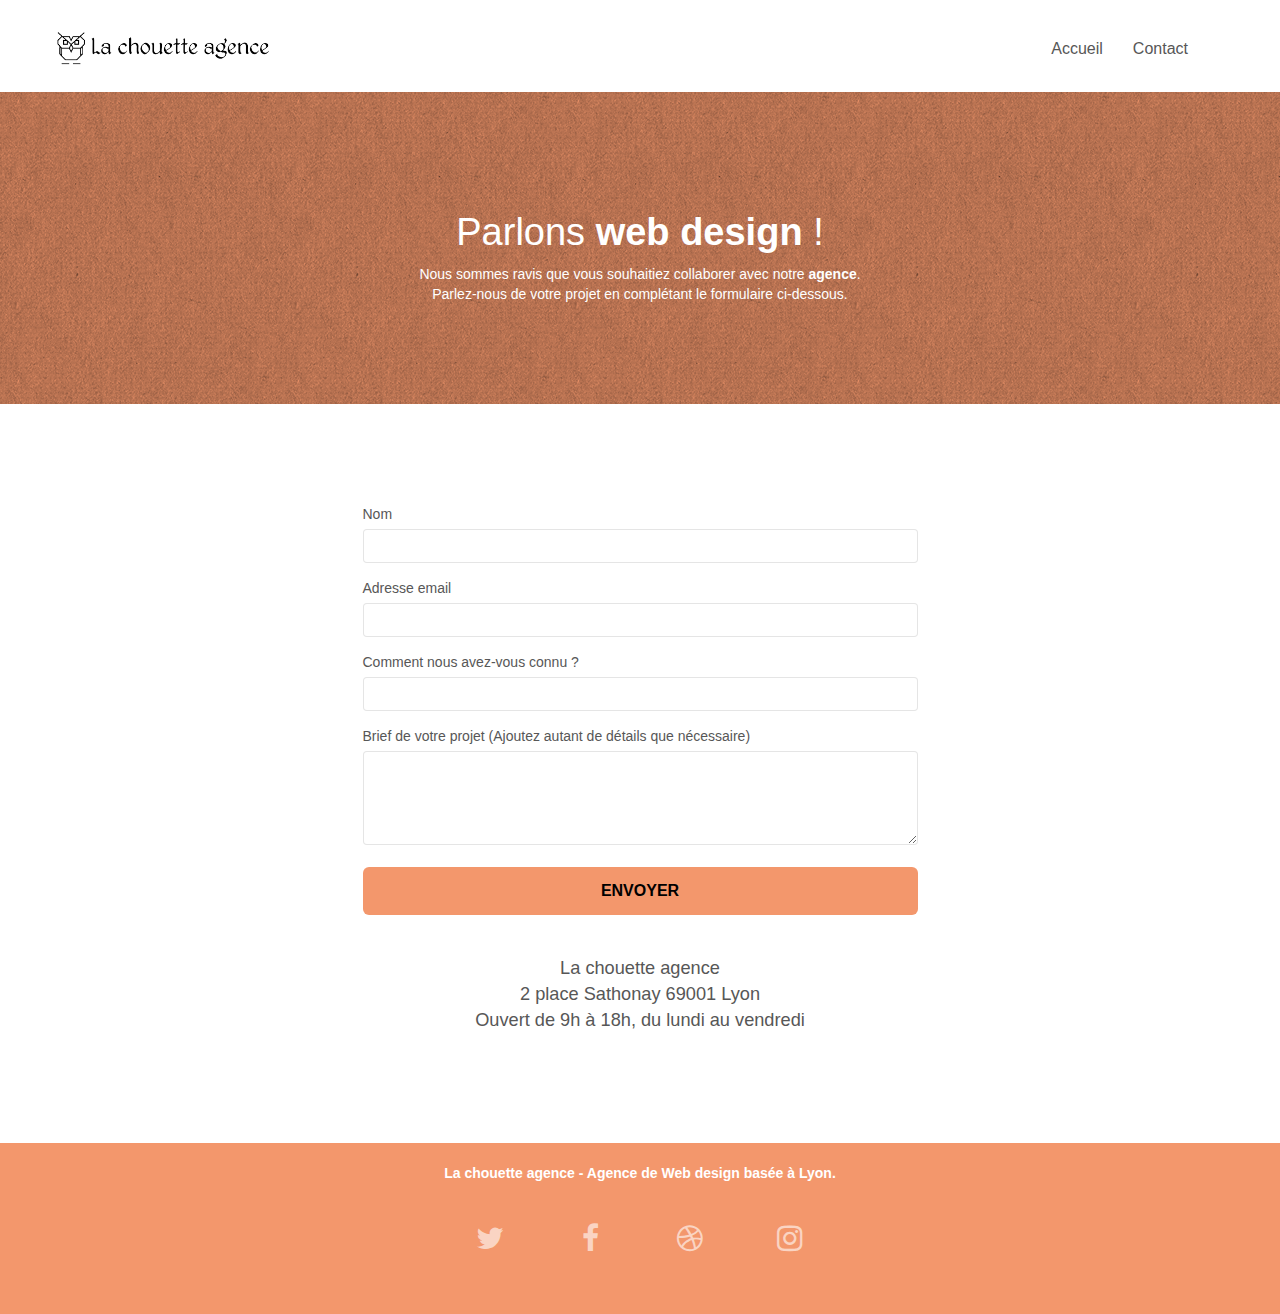
==== commit d997ff33: "Update contact.html" ====
--- a/contact.html
+++ b/contact.html
@@ -105,7 +105,7 @@
 								<div class="form-group">
 									<label>
 										Brief de votre projet (Ajoutez autant de détails que nécessaire)<br>
-									</label><textarea id="message" class="form-control" rows="4" cols="50" required></textarea> <!--A voir si c'est normal-->
+									</label><textarea id="message" class="form-control" rows="4" cols="50" required></textarea>
 								</div> 
 								<button class="bloc-button btn btn-lg btn-block cta-hero btn-atomic-tangerine" type="submit">
 									Envoyer
@@ -125,6 +125,7 @@
 			<!-- ScrollToTop Button -->
 			<a class="bloc-button btn btn-d scrollToTop" onclick="scrollToTarget('1')"><span class="fa fa-chevron-up"></span></a>
 			<!-- ScrollToTop Button END-->
+			
 			<!-- Footer - bloc-8 -->
 			<footer class="bloc bgc-atomic-tangerine d-bloc" id="bloc-8">
 				<div class="container bloc-sm">
--- a/style.css
+++ b/style.css
@@ -1 +1 @@
-body{margin:0;padding:0;background:#FFF;overflow-x:hidden;-webkit-font-smoothing:antialiased;-moz-osx-font-smoothing:grayscale}a,button{transition:all .3s ease-in-out;outline:none!important}a:hover{text-decoration:none;cursor:pointer}#page-loading-blocs-notifaction{position:fixed;top:0;bottom:0;width:100%;z-index:100000;background:#fff url("img/pageload-spinner.gif") no-repeat center center}.bloc{width:100%;clear:both;background:50% 50% no-repeat;-webkit-background-size:cover;-moz-background-size:cover;-o-background-size:cover;background-size:cover;position:relative}.bloc .container{padding-left:0;padding-right:0}.bloc-lg{padding:100px 50px}.bloc-md{padding:50px}.bloc-sm{padding:20px 50px}.bg-center,.bg-l-edge,.bg-r-edge,.bg-t-edge,.bg-b-edge,.bg-tl-edge,.bg-bl-edge,.bg-tr-edge,.bg-br-edge,.bg-repeat{-webkit-background-size:auto!important;-moz-background-size:auto!important;-o-background-size:auto!important;background-size:auto!important}.bg-repeat{background:repeat}.bg-t-edge{background:top no-repeat}.bloc-bg-texture::before{content:"";background-size:2px 2px;position:absolute;top:0;bottom:0;left:0;right:0}.texture-paper::before{background:url("img/texture-paper.webp");background-size:280px 280px}.b-parallax{background-attachment:fixed}.d-bloc{color:rgba(255,255,255,.7)}.d-bloc button:hover{color:rgba(255,255,255,.9)}.d-bloc .icon-round,.d-bloc .icon-square,.d-bloc .icon-rounded,.d-bloc .icon-semi-rounded-a,.d-bloc .icon-semi-rounded-b{border-color:rgba(255,255,255,.9)}.d-bloc .divider-h span{border-color:rgba(255,255,255,.2)}.d-bloc .a-btn,.d-bloc .navbar a,.d-bloc .navbar-brand,.d-bloc a .icon-sm,.d-bloc a .icon-md,.d-bloc a .icon-lg,.d-bloc a .icon-xl,.d-bloc h1 a,.d-bloc h2 a,.d-bloc h3 a,.d-bloc h4 a,.d-bloc h5 a,.d-bloc h6 a,.d-bloc p a{color:rgba(255,255,255,.6)}.d-bloc .a-btn:hover,.d-bloc .navbar a:hover,.d-bloc .navbar-brand:hover,.d-bloc a:hover .icon-sm,.d-bloc a:hover .icon-md,.d-bloc a:hover .icon-lg,.d-bloc a:hover .icon-xl,.d-bloc h1 a:hover,.d-bloc h2 a:hover,.d-bloc h3 a:hover,.d-bloc h4 a:hover,.d-bloc h5 a:hover,.d-bloc h6 a:hover,.d-bloc p a:hover{color:rgba(255,255,255,1)}.d-bloc .navbar-toggle .icon-bar{background:rgba(255,255,255,1)}.d-bloc .btn-wire,.d-bloc .btn-wire:hover{color:rgba(255,255,255,1);border-color:rgba(255,255,255,1)}.d-bloc .panel{color:rgba(0,0,0,.5)}.d-bloc .panel button:hover{color:rgba(0,0,0,.7)}.d-bloc .panel icon{border-color:rgba(0,0,0,.7)}.d-bloc .panel .divider-h span{border-color:rgba(0,0,0,.1)}.d-bloc .panel .a-btn{color:rgba(0,0,0,.6)}.d-bloc .panel .a-btn:hover{color:rgba(0,0,0,1)}.d-bloc .panel .btn-wire,.d-bloc .panel .btn-wire:hover{color:rgba(0,0,0,.7);border-color:rgba(0,0,0,.3)}.d-bloc .panel,.l-bloc{color:rgba(0,0,0,.5)}.d-bloc .panel button:hover,.l-bloc button:hover{color:rgba(0,0,0,.7)}.l-bloc .icon-round,.l-bloc .icon-square,.l-bloc .icon-rounded,.l-bloc .icon-semi-rounded-a,.l-bloc .icon-semi-rounded-b{border-color:rgba(0,0,0,.7)}.d-bloc .panel .divider-h span,.l-bloc .divider-h span{border-color:rgba(0,0,0,.1)}.d-bloc .panel .a-btn,.l-bloc .a-btn,.l-bloc .navbar a,.l-bloc .navbar-brand,.l-bloc a .icon-sm,.l-bloc a .icon-md,.l-bloc a .icon-lg,.l-bloc a .icon-xl,.l-bloc h1 a,.l-bloc h2 a,.l-bloc h3 a,.l-bloc h4 a,.l-bloc h5 a,.l-bloc h6 a,.l-bloc p a{color:rgba(0,0,0,.6)}.d-bloc .panel .a-btn:hover,.l-bloc .a-btn:hover,.l-bloc .navbar a:hover,.l-bloc .navbar-brand:hover,.l-bloc a:hover .icon-sm,.l-bloc a:hover .icon-md,.l-bloc a:hover .icon-lg,.l-bloc a:hover .icon-xl,.l-bloc h1 a:hover,.l-bloc h2 a:hover,.l-bloc h3 a:hover,.l-bloc h4 a:hover,.l-bloc h5 a:hover,.l-bloc h6 a:hover,.l-bloc p a:hover{color:rgba(0,0,0,1)}.l-bloc .navbar-toggle .icon-bar{color:rgba(0,0,0,.6)}.d-bloc .panel .btn-wire,.d-bloc .panel .btn-wire:hover,.l-bloc .btn-wire,.l-bloc .btn-wire:hover{color:rgba(0,0,0,.7);border-color:rgba(0,0,0,.3)}.voffset{margin-top:30px}.voffset-lg{margin-top:80px}.row-no-gutters{margin-right:0;margin-left:0}.row.row-no-gutters>[class^="col-"],.row.row-no-gutters>[class*=" col-"]{padding-right:0;padding-left:0}#bloc-1-hero h1{font-size:32px}.navbar{margin-bottom:0;z-index:1}.navbar-brand{height:auto;padding:3px 15px;font-size:25px;font-weight:normal;font-weight:600;line-height:44px}.navbar-brand img{max-height:200px;margin:0 5px 0 0;display:inline}.navbar-brand img[src$=svg]{min-width:100px}.nav-center .navbar-brand img{margin:0}.navbar .nav{padding-top:2px;margin-right:-16px;float:right;z-index:1}.nav>li{float:left;margin-top:4px;font-size:16px}.navbar-nav .open .dropdown-menu>li>a{text-align:inherit}.nav>li a:hover,.nav>li a:focus{background:transparent}.navbar-toggle{margin:10px 10px 0 0;border:0}.navbar-toggle:hover{background:transparent!important}.navbar-toggle .icon-bar{background-color:rgba(0,0,0,.5);width:26px}.nav-invert .navbar .nav{float:left}.nav-invert .navbar-header,.nav-invert .navbar-brand{float:right;position:relative;z-index:2}.text-center{text-align:center}@media(min-width:768px){.site-navigation{position:absolute;top:50%;right:20px;transform:translate(0,-50%);-webkit-transform:translateY(-50%)}.nav>li .dropdown-menu a,.nav>li .dropdown-menu a:hover{color:#484848}.nav-invert .site-navigation{left:0;right:0}.nav-center{text-align:center}.nav-center .navbar-header{width:100%}.nav-center .navbar-header,.nav-center .navbar-brand,.nav-center .nav>li{float:none;display:inline-block}.nav-center .site-navigation{position:relative;width:100%;right:0;margin-right:0;margin-top:20px}.nav-center.mini-nav .navbar-toggle{float:none;margin:10px auto 0}}.nav>li>.dropdown a{background:none!important;display:block;padding:14px 15px}nav .caret{margin:0 5px}.dropdown-menu .dropdown-menu{top:-8px;left:100%}.dropdown-menu .dropmenu-flow-right{top:100%;left:0;margin-left:-1px;border-top-left-radius:0;border-top-right-radius:0}.dropdown-menu .dropdown span{border:4px solid black;border-top-color:transparent;border-right-color:transparent;border-bottom-color:transparent;margin:6px -5px 0 0!important;float:right}.mg-md{margin-top:10px;margin-bottom:20px}.mg-lg{margin-top:10px;margin-bottom:40px}.btn{margin:0 5px 5px 0}.btn.pull-right{margin:0 0 5px 5px}.btn-d,.btn-d:hover,.btn-d:focus{color:#FFF;background:rgba(0,0,0,.3)}button{outline:none!important}.btn-rd{border-radius:40px}.btn-clean{border:1px solid rgba(0,0,0,.08);border-bottom-color:rgba(0,0,0,.1);text-shadow:0 1px 0 rgba(0,0,1,.1);box-shadow:0 1px 3px rgba(0,0,1,.25),inset 0 1px 0 0 rgba(255,255,255,.15)}.icon-md{font-size:30px!important}.icon-lg{font-size:60px!important}.sm-shadow{text-shadow:0 1px 2px rgba(0,0,0,.3)}.panel-sq,.panel-sq .panel-heading,.panel-sq .panel-footer{border-radius:0}.panel-rd{border-radius:30px}.panel-rd .panel-heading{border-radius:29px 29px 0 0}.panel-rd .panel-footer{border-radius:0 0 29px 29px}.form-control{border-color:rgba(0,0,0,.1);box-shadow:none}.scrollToTop{width:40px;height:40px;position:fixed;bottom:20px;right:20px;opacity:0;z-index:500;transition:all .3s ease-in-out}.scrollToTop span{margin-top:6px}.showScrollTop{font-size:14px;opacity:1}a[data-lightbox]{position:relative;display:block;text-align:center}a[data-lightbox]:hover::before{content:"+";font-family:"HelveticaNeue-Light","Helvetica Neue Light","Helvetica Neue",Helvetica,Arial;font-size:32px;width:50px;height:50px;margin-left:-25px;border-radius:50%;background:rgba(0,0,0,.6);color:#FFF;font-weight:100;z-index:1;position:absolute;top:50%;transform:translateY(-50%);-webkit-transform:translateY(-50%)}a[data-lightbox]:hover img{opacity:.6;-webkit-animation-fill-mode:none;animation-fill-mode:none}#lightbox-modal{display:flex;align-items:center}#lightbox-modal .modal-dialog{width:90%;max-width:900px;margin:0 auto 0}#lightbox-modal .modal-dialog img{max-height:90vh;margin:0 auto}.lightbox-caption{padding:20px;color:#FFF;background:rgba(0,0,0,.5);position:absolute;left:15px;right:15px;bottom:5px}.close-lightbox{color:#FFF;font-size:30px;position:absolute;top:20px;right:20px;z-index:20;background:rgba(0,0,0,.5);border:0;line-height:30px;padding:0 9px 5px;opacity:.3}.close-lightbox:hover,.next-lightbox:hover,.prev-lightbox:hover{opacity:1.0;color:#FFF}.next-lightbox,.prev-lightbox{font-size:20px;color:rgba(255,255,255,.9);background:rgba(0,0,0,.5);transition:all .2s ease-in-out;position:absolute;top:45%;z-index:1;opacity:.4}.next-lightbox{padding:6px 8px 1px 13px;right:25px}.prev-lightbox{padding:6px 13px 1px 10px;left:25px}.snapshot-lb .modal-body{padding-bottom:45px}.snapshot-lb .lightbox-caption{padding:0;color:rgba(0,0,0,.5);background:0}h1,h2,h3,h4,h5,h6,p,label,.btn,a{font-family:"helvetica";font-weight:400;color:#575757!important}.container{max-width:1440px;margin:0 auto}.hero-bloc-text{font-size:38px}.hero-bloc-text-sub{font-size:36px}.statement-bloc-text{line-height:26px;font-style:italic;font-size:20px;text-align:center;font-weight:lighter;max-width:520px;margin:auto auto auto auto}p{font-size:1em}cite{font-size:.8em}.tight-width-whitespace{max-width:600px;margin:auto auto auto auto}.h1{font-size:20px;font-family:"Open Sans"}.cta-hero{margin-top:22px;color:#fff!important;text-transform:uppercase;padding:12px 28px 12px 28px;font-size:16px;font-weight:700}.social{max-width:400px;margin:40px auto}h2{font-size:2em;line-height:1.4em}h3{font-size:15px;text-transform:uppercase;font-weight:700;color:#333!important}.med-width-whitespace{max-width:800px;margin:auto auto auto auto;box-shadow:0 0 0 #000}h1{color:#333!important}h4{color:#333!important}.icons{margin-bottom:14px;margin-top:24px}.white{color:#fff!important}.portfolio-thumb{margin:auto}.portfolio-row{margin-bottom:44px;margin-top:50px}.avatar{box-shadow:0 4px 9px rgba(0,0,0,0.3)}.black-background{background-color:rgba(165,147,99,0.7);padding:40px 40px 40px 40px}.bold-link{font-weight:900;text-decoration:underline!important}.bgc-white{background-color:#fff}.bgc-dark-slate-blue{background-color:#364577}.bgc-atomic-tangerine{background-color:#f3976c}.tc-white{color:white!important}.btn-atomic-tangerine{background:#f3976c;color:#000!important}.btn-atomic-tangerine:hover{background:#c27956!important;color:#fff!important}.ltc-white{color:#fff!important}.ltc-white:hover{color:#ccc!important}.ltc-atomic-tangerine{color:#f3976c!important}.ltc-atomic-tangerine:hover{color:#c27956!important}.icon-dark-slate-blue{color:#364577!important;border-color:#364577!important}.bg-dots-bg{background-image:url("img/dots-bg.webp")}.bg-lines-h2-bg{background-image:url("img/lines-h2-bg.webp")}.bg-banniere{background-image:url("img/la-chouette-agence-banniere.webp")}.bg-presentation{background-image:url("img/image-de-presentation.webp")}.adress-contact{display:flex;flex-direction:column;align-items:center}.col-sm-6{width:50%}.col-sm-7{text-align:center;font-size:1.3em}.bloc-button{margin-bottom:40px}@media(max-width:1024px){.bloc{padding-left:20px;padding-right:20px}.bloc.full-width-bloc,.bloc-tile-2.full-width-bloc .container,.bloc-tile-3.full-width-bloc .container,.bloc-tile-4.full-width-bloc .container{padding-left:0;padding-right:0}}@media(max-width:992px) and (min-width:768px){.navbar .nav{max-width:80%}.nav-center.navbar .nav{max-width:100%}}@media only screen and (min-width:768px) and (max-width:1024px) and (orientation:landscape){.b-parallax{background-attachment:scroll}}@media only screen and (min-width:1024px) and (max-width:1366px) and (-webkit-min-device-pixel-ratio:1.5){.b-parallax{background-attachment:scroll}}@media(max-width:991px){.container{width:100%}.b-parallax{background-attachment:scroll}.page-container,#hero-bloc{overflow-x:hidden;position:relative}.bloc-group,.bloc-group .bloc{display:block;width:100%}.bloc-fill-screen .fill-bloc-top-edge,.bloc-fill-screen .fill-bloc-bottom-edge{padding:0 20px}}@media(max-width:767px){.page-container{overflow-x:hidden;position:relative}h1,h2,h3,h4,h5,h6,p,#disqus_thread{padding-left:10px!important;padding-right:10px!important}.b-parallax{background-attachment:scroll}.navbar .nav{padding-top:0;border-top:1px solid rgba(0,0,0,.2);float:none!important}.navbar.row{margin-left:0;margin-right:0}.site-navigation{position:inherit;transform:none;-webkit-transform:none;-ms-transform:none}.nav>li{margin-top:0;border-bottom:1px solid rgba(0,0,0,.1);background:rgba(0,0,0,.05);text-align:left;padding-left:15px;width:100%}.nav>li:hover{background:rgba(0,0,0,.08)}.dropdown .dropdown a .caret{float:none;margin:5px 0 0 10px!important;border:4px solid black;border-bottom-color:transparent;border-right-color:transparent;border-left-color:transparent}#hero-bloc .navbar .nav{background:rgba(0,0,0,.8)}#hero-bloc .navbar .nav a{color:rgba(255,255,255,.6)}.hero{padding:50px 0}.hero-nav{left:-1px;right:-1px}.navbar-collapse{padding:0;overflow-x:hidden;-webkit-box-shadow:none;box-shadow:none}.navbar-brand img{max-height:40px;width:auto}.nav-invert .navbar-header{float:none;width:100%}.nav-invert .navbar-toggle{float:left;margin-left:10px}.bloc{padding-left:0;padding-right:0}.bloc-xxl,.bloc-xl,.bloc-lg{padding:40px 0}.bloc-sm,.bloc-md{padding-left:0;padding-right:0}.bloc-tile-2 .container,.bloc-tile-3 .container,.bloc-tile-4 .container,.bloc-fill-screen .fill-bloc-top-edge,.bloc-fill-screen .fill-bloc-bottom-edge{padding-left:0;padding-right:0}.a-block{padding:0 10px}.btn-dwn{display:none}.voffset{margin-top:5px}.voffset-md{margin-top:20px}.voffset-lg{margin-top:30px}form{padding:5px}.close-lightbox{display:inline-block}.blocsapp-device-iphone5{background-size:216px 425px;padding-top:60px;width:216px;height:425px}.blocsapp-device-iphone5 img{width:180px;height:320px}.col-sm-6{width:80%}}@media(max-width:425px){.bloc{padding-left:0;padding-right:0}}@media(max-width:767px){.bloc-mob-center-text{text-align:center}.bg-banniere{background-image:url("img_responsive/la-chouette-agence-banniere.webp")}.bg-presentation{background-image:url("img_responsive/image-de-presentation.webp")}.social{display:flex;justify-content:space-between;margin:20px auto}.bloc-lg{text-align:center}.col-sm-10{width:100%}.img-responsive{width:450px}}+body{margin:0;padding:0;background:#FFF;overflow-x:hidden;-webkit-font-smoothing:antialiased;-moz-osx-font-smoothing:grayscale}a,button{transition:all .3s ease-in-out;outline:none!important}a:hover{text-decoration:none;cursor:pointer}#page-loading-blocs-notifaction{position:fixed;top:0;bottom:0;width:100%;z-index:100000;background:#fff url("img/pageload-spinner.gif") no-repeat center center}.bloc{width:100%;clear:both;background:50% 50% no-repeat;-webkit-background-size:cover;-moz-background-size:cover;-o-background-size:cover;background-size:cover;position:relative}.bloc .container{padding-left:0;padding-right:0}.bloc-lg{padding:100px 50px}.bloc-md{padding:50px}.bloc-sm{padding:20px 50px}.bg-center,.bg-l-edge,.bg-r-edge,.bg-t-edge,.bg-b-edge,.bg-tl-edge,.bg-bl-edge,.bg-tr-edge,.bg-br-edge,.bg-repeat{-webkit-background-size:auto!important;-moz-background-size:auto!important;-o-background-size:auto!important;background-size:auto!important}.bg-repeat{background:repeat}.bg-t-edge{background:top no-repeat}.bloc-bg-texture::before{content:"";background-size:2px 2px;position:absolute;top:0;bottom:0;left:0;right:0}.texture-paper::before{background:url("img/texture-paper.webp");background-size:280px 280px}.b-parallax{background-attachment:fixed}.d-bloc{color:rgba(255,255,255,.7)}.d-bloc button:hover{color:rgba(255,255,255,.9)}.d-bloc .icon-round,.d-bloc .icon-square,.d-bloc .icon-rounded,.d-bloc .icon-semi-rounded-a,.d-bloc .icon-semi-rounded-b{border-color:rgba(255,255,255,.9)}.d-bloc .divider-h span{border-color:rgba(255,255,255,.2)}.d-bloc .a-btn,.d-bloc .navbar a,.d-bloc .navbar-brand,.d-bloc a .icon-sm,.d-bloc a .icon-md,.d-bloc a .icon-lg,.d-bloc a .icon-xl,.d-bloc h1 a,.d-bloc h2 a,.d-bloc h3 a,.d-bloc h4 a,.d-bloc h5 a,.d-bloc h6 a,.d-bloc p a{color:rgba(255,255,255,.6)}.d-bloc .a-btn:hover,.d-bloc .navbar a:hover,.d-bloc .navbar-brand:hover,.d-bloc a:hover .icon-sm,.d-bloc a:hover .icon-md,.d-bloc a:hover .icon-lg,.d-bloc a:hover .icon-xl,.d-bloc h1 a:hover,.d-bloc h2 a:hover,.d-bloc h3 a:hover,.d-bloc h4 a:hover,.d-bloc h5 a:hover,.d-bloc h6 a:hover,.d-bloc p a:hover{color:rgba(255,255,255,1)}.d-bloc .navbar-toggle .icon-bar{background:rgba(255,255,255,1)}.d-bloc .btn-wire,.d-bloc .btn-wire:hover{color:rgba(255,255,255,1);border-color:rgba(255,255,255,1)}.d-bloc .panel{color:rgba(0,0,0,.5)}.d-bloc .panel button:hover{color:rgba(0,0,0,.7)}.d-bloc .panel icon{border-color:rgba(0,0,0,.7)}.d-bloc .panel .divider-h span{border-color:rgba(0,0,0,.1)}.d-bloc .panel .a-btn{color:rgba(0,0,0,.6)}.d-bloc .panel .a-btn:hover{color:rgba(0,0,0,1)}.d-bloc .panel .btn-wire,.d-bloc .panel .btn-wire:hover{color:rgba(0,0,0,.7);border-color:rgba(0,0,0,.3)}.d-bloc .panel,.l-bloc{color:rgba(0,0,0,.5)}.d-bloc .panel button:hover,.l-bloc button:hover{color:rgba(0,0,0,.7)}.l-bloc .icon-round,.l-bloc .icon-square,.l-bloc .icon-rounded,.l-bloc .icon-semi-rounded-a,.l-bloc .icon-semi-rounded-b{border-color:rgba(0,0,0,.7)}.d-bloc .panel .divider-h span,.l-bloc .divider-h span{border-color:rgba(0,0,0,.1)}.d-bloc .panel .a-btn,.l-bloc .a-btn,.l-bloc .navbar a,.l-bloc .navbar-brand,.l-bloc a .icon-sm,.l-bloc a .icon-md,.l-bloc a .icon-lg,.l-bloc a .icon-xl,.l-bloc h1 a,.l-bloc h2 a,.l-bloc h3 a,.l-bloc h4 a,.l-bloc h5 a,.l-bloc h6 a,.l-bloc p a{color:rgba(0,0,0,.6)}.d-bloc .panel .a-btn:hover,.l-bloc .a-btn:hover,.l-bloc .navbar a:hover,.l-bloc .navbar-brand:hover,.l-bloc a:hover .icon-sm,.l-bloc a:hover .icon-md,.l-bloc a:hover .icon-lg,.l-bloc a:hover .icon-xl,